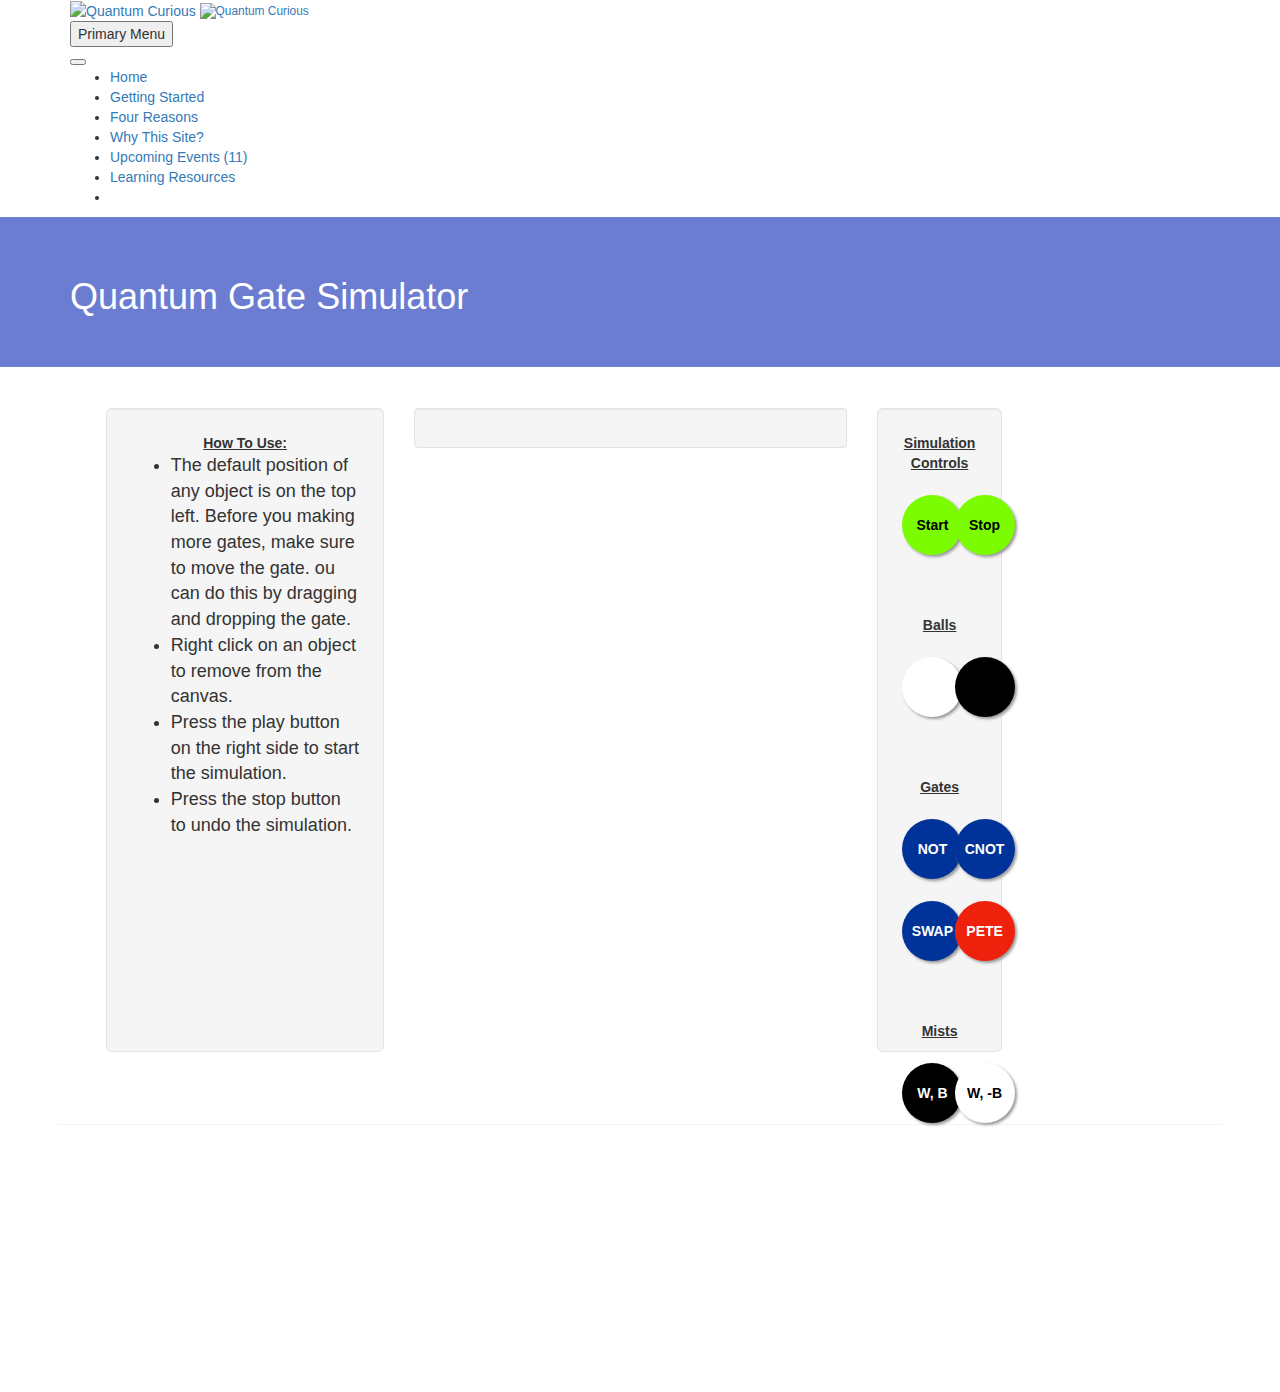
==== index.html @ 7f21dfa0 "Tweaked html and css" ====
<!DOCTYPE html>
<!--[if IE 7]>
<html class="ie ie7" lang="en-US" xmlns:og="http://ogp.me/ns#" xmlns:fb="http://ogp.me/ns/fb#">
<![endif]-->
<!--[if IE 8]>
<html class="ie ie8" lang="en-US" xmlns:og="http://ogp.me/ns#" xmlns:fb="http://ogp.me/ns/fb#">
<![endif]-->
<!--[if !(IE 7) | !(IE 8) ]><!-->
<html lang="en-US" xmlns:og="http://ogp.me/ns#" xmlns:fb="http://ogp.me/ns/fb#">
<!--<![endif]-->
<head>
    <meta charset="UTF-8">
    <meta name="viewport" content="width=device-width, initial-scale=1.0"/>
    <link rel="profile" href="http://gmpg.org/xfn/11">
    <link rel="pingback" href="https://quantumcurious.org/xmlrpc.php">
    <meta name='robots' content='index, follow, max-image-preview:large, max-snippet:-1, max-video-preview:-1'/>
    <!-- Optimized by SG Optimizer plugin version - 5.7.20 -->
    <!-- This site is optimized with the Yoast SEO plugin v16.0.2 - https://yoast.com/wordpress/plugins/seo/ -->
    <title>QBlocks: A Quantum Gate Simulator - Quantum Curious from Nathan Schor</title>
    <meta name="description" content="Quantum Curious is a collaboration site between Terrill Frantz and Nathan Schor, respectively a teacher and student of Quantum Computing."/>
    <link rel="canonical" href="https://quantumcurious.org/why-this-site/"/>
    <meta property="og:locale" content="en_US"/>
    <meta property="og:type" content="article"/>
    <meta property="og:title" content="Why This Site? - Quantum Curious from Nathan Schor"/>
    <meta property="og:description" content="Quantum Curious is a collaboration site between Terrill Frantz and Nathan Schor, respectively a teacher and student of Quantum Computing."/>
    <meta property="og:url" content="https://quantumcurious.org/why-this-site/"/>
    <meta property="og:site_name" content="Quantum Curious"/>
    <meta property="article:modified_time" content="2020-12-02T17:54:32+00:00"/>
    <meta name="twitter:card" content="summary_large_image"/>
    <meta name="twitter:label1" content="Est. reading time">
    <meta name="twitter:data1" content="1 minute">
    <script type="application/ld+json" class="yoast-schema-graph">{"@context":"https://schema.org","@graph":[{"@type":"Organization","@id":"https://quantumcurious.org/#organization","name":"Quantum Curious","url":"https://quantumcurious.org/","sameAs":[],"logo":{"@type":"ImageObject","@id":"https://quantumcurious.org/#logo","inLanguage":"en-US","url":"https://quantumcurious.org/wp-content/uploads/2020/07/lgo-r.png","width":900,"height":240,"caption":"Quantum Curious"},"image":{"@id":"https://quantumcurious.org/#logo"}},{"@type":"WebSite","@id":"https://quantumcurious.org/#website","url":"https://quantumcurious.org/","name":"Quantum Curious","description":"For Curious Minds","publisher":{"@id":"https://quantumcurious.org/#organization"},"potentialAction":[{"@type":"SearchAction","target":"https://quantumcurious.org/?s={search_term_string}","query-input":"required name=search_term_string"}],"inLanguage":"en-US"},{"@type":"WebPage","@id":"https://quantumcurious.org/why-this-site/#webpage","url":"https://quantumcurious.org/why-this-site/","name":"Why This Site? - Quantum Curious from Nathan Schor","isPartOf":{"@id":"https://quantumcurious.org/#website"},"datePublished":"2020-08-13T15:12:31+00:00","dateModified":"2020-12-02T17:54:32+00:00","description":"Quantum Curious is a collaboration site between Terrill Frantz and Nathan Schor, respectively a teacher and student of Quantum Computing.","breadcrumb":{"@id":"https://quantumcurious.org/why-this-site/#breadcrumb"},"inLanguage":"en-US","potentialAction":[{"@type":"ReadAction","target":["https://quantumcurious.org/why-this-site/"]}]},{"@type":"BreadcrumbList","@id":"https://quantumcurious.org/why-this-site/#breadcrumb","itemListElement":[{"@type":"ListItem","position":1,"item":{"@type":"WebPage","@id":"https://quantumcurious.org/","url":"https://quantumcurious.org/","name":"Home"}},{"@type":"ListItem","position":2,"item":{"@type":"WebPage","@id":"https://quantumcurious.org/why-this-site/","url":"https://quantumcurious.org/why-this-site/","name":"Why This Site?"}}]}]}</script>
    <!-- / Yoast SEO plugin. -->

    <link rel='dns-prefetch' href='//fonts.googleapis.com'/>
    <link rel='dns-prefetch' href='//s.w.org'/>
    <link rel="alternate" type="application/rss+xml" title="Quantum Curious &raquo; Feed" href="https://quantumcurious.org/feed/"/>
    <link rel="alternate" type="application/rss+xml" title="Quantum Curious &raquo; Comments Feed" href="https://quantumcurious.org/comments/feed/"/>
    <!-- This site uses the Google Analytics by MonsterInsights plugin v7.17.0 - Using Analytics tracking - https://www.monsterinsights.com/ -->
    <script src="//www.googletagmanager.com/gtag/js?id=UA-177271239-1" type="text/javascript" data-cfasync="false"></script>
    <script type="text/javascript" data-cfasync="false">
    var mi_version = '7.17.0';
    var mi_track_user = true;
    var mi_no_track_reason = '';

    var disableStr = 'ga-disable-UA-177271239-1';

    /* Function to detect opted out users */
    function __gtagTrackerIsOptedOut() {
        return document.cookie.indexOf(disableStr + '=true') > -1;
    }

    /* Disable tracking if the opt-out cookie exists. */
    if (__gtagTrackerIsOptedOut()) {
        window[disableStr] = true;
    }

    /* Opt-out function */
    function __gtagTrackerOptout() {
        document.cookie = disableStr + '=true; expires=Thu, 31 Dec 2099 23:59:59 UTC; path=/';
        window[disableStr] = true;
    }

    if ('undefined' === typeof gaOptout) {
        function gaOptout() {
            __gtagTrackerOptout();
        }
    }
    window.dataLayer = window.dataLayer || [];
    if (mi_track_user) {
        function __gtagTracker() {
            dataLayer.push(arguments);
        }
        __gtagTracker('js', new Date());
        __gtagTracker('set', {
            'developer_id.dZGIzZG': true,
        });
        __gtagTracker('config', 'UA-177271239-1', {
            forceSSL: true,
            link_attribution: true,
        });
        window.gtag = __gtagTracker;
        (
        function() {
            /* https://developers.google.com/analytics/devguides/collection/analyticsjs/ */
            /* ga and __gaTracker compatibility shim. */
            var noopfn = function() {
                return null;
            };
            var newtracker = function() {
                return new Tracker();
            };
            var Tracker = function() {
                return null;
            };
            var p = Tracker.prototype;
            p.get = noopfn;
            p.set = noopfn;
            p.send = function() {
                var args = Array.prototype.slice.call(arguments);
                args.unshift('send');
                __gaTracker.apply(null, args);
            };
            var __gaTracker = function() {
                var len = arguments.length;
                if (len === 0) {
                    return;
                }
                var f = arguments[len - 1];
                if (typeof f !== 'object' || f === null || typeof f.hitCallback !== 'function') {
                    if ('send' === arguments[0]) {
                        var hitConverted,
                            hitObject = false,
                            action;
                        if ('event' === arguments[1]) {
                            if ('undefined' !== typeof arguments[3]) {
                                hitObject = {
                                    'eventAction': arguments[3],
                                    'eventCategory': arguments[2],
                                    'eventLabel': arguments[4],
                                    'value': arguments[5] ? arguments[5] : 1,
                                }
                            }
                        }
                        if (typeof arguments[2] === 'object') {
                            hitObject = arguments[2];
                        }
                        if (typeof arguments[5] === 'object') {
                            Object.assign(hitObject, arguments[5]);
                        }
                        if ('undefined' !== typeof (
                        arguments[1].hitType
                        )) {
                            hitObject = arguments[1];
                        }
                        if (hitObject) {
                            action = 'timing' === arguments[1].hitType ? 'timing_complete' : hitObject.eventAction;
                            hitConverted = mapArgs(hitObject);
                            __gtagTracker('event', action, hitConverted);
                        }
                    }
                    return;
                }

                function mapArgs(args) {
                    var gaKey,
                        hit = {};
                    var gaMap = {
                        'eventCategory': 'event_category',
                        'eventAction': 'event_action',
                        'eventLabel': 'event_label',
                        'eventValue': 'event_value',
                        'nonInteraction': 'non_interaction',
                        'timingCategory': 'event_category',
                        'timingVar': 'name',
                        'timingValue': 'value',
                        'timingLabel': 'event_label',
                    };
                    for (gaKey in gaMap) {
                        if ('undefined' !== typeof args[gaKey]) {
                            hit[gaMap[gaKey]] = args[gaKey];
                        }
                    }
                    return hit;
                }

                try {
                    f.hitCallback();
                } catch (ex) {
                }
            };
            __gaTracker.create = newtracker;
            __gaTracker.getByName = newtracker;
            __gaTracker.getAll = function() {
                return [];
            };
            __gaTracker.remove = noopfn;
            __gaTracker.loaded = true;
            window['__gaTracker'] = __gaTracker;
        }
        )();
    } else {
        console.log("");
        (function() {
            function __gtagTracker() {
                return null;
            }
            window['__gtagTracker'] = __gtagTracker;
            window['gtag'] = __gtagTracker;
        })();
    }
    </script>
    <!-- / Google Analytics by MonsterInsights -->
    <script type="text/javascript">
    window._wpemojiSettings = {
        "baseUrl": "https:\/\/s.w.org\/images\/core\/emoji\/13.0.1\/72x72\/",
        "ext": ".png",
        "svgUrl": "https:\/\/s.w.org\/images\/core\/emoji\/13.0.1\/svg\/",
        "svgExt": ".svg",
        "source": {
            "concatemoji": "https:\/\/quantumcurious.org\/wp-includes\/js\/wp-emoji-release.min.js?ver=5.7"
        }
    };
    !function(e, a, t) {
        var n,
            r,
            o,
            i = a.createElement("canvas"),
            p = i.getContext && i.getContext("2d");
        function s(e, t) {
            var a = String.fromCharCode;
            p.clearRect(0, 0, i.width, i.height),
            p.fillText(a.apply(this, e), 0, 0);
            e = i.toDataURL();
            return p.clearRect(0, 0, i.width, i.height), p.fillText(a.apply(this, t), 0, 0), e === i.toDataURL()
        }
        function c(e) {
            var t = a.createElement("script");
            t.src = e,
            t.defer = t.type = "text/javascript",
            a.getElementsByTagName("head")[0].appendChild(t)
        }
        for (o = Array("flag", "emoji"), t.supports = {
            everything: !0,
            everythingExceptFlag: !0
        }, r = 0; r < o.length; r++)
            t.supports[o[r]] = function(e) {
                if (!p || !p.fillText)
                    return !1;
                switch (p.textBaseline = "top", p.font = "600 32px Arial", e) {
                case "flag":
                    return s([127987, 65039, 8205, 9895, 65039], [127987, 65039, 8203, 9895, 65039]) ? !1 : !s([55356, 56826, 55356, 56819], [55356, 56826, 8203, 55356, 56819]) && !s([55356, 57332, 56128, 56423, 56128, 56418, 56128, 56421, 56128, 56430, 56128, 56423, 56128, 56447], [55356, 57332, 8203, 56128, 56423, 8203, 56128, 56418, 8203, 56128, 56421, 8203, 56128, 56430, 8203, 56128, 56423, 8203, 56128, 56447]);
                case "emoji":
                    return !s([55357, 56424, 8205, 55356, 57212], [55357, 56424, 8203, 55356, 57212])
                }
                return !1
            }(o[r]),
            t.supports.everything = t.supports.everything && t.supports[o[r]],
            "flag" !== o[r] && (t.supports.everythingExceptFlag = t.supports.everythingExceptFlag && t.supports[o[r]]);
        t.supports.everythingExceptFlag = t.supports.everythingExceptFlag && !t.supports.flag,
        t.DOMReady = !1,
        t.readyCallback = function() {
            t.DOMReady = !0
        },
        t.supports.everything || (n = function() {
            t.readyCallback()
        }, a.addEventListener ? (a.addEventListener("DOMContentLoaded", n, !1), e.addEventListener("load", n, !1)) : (e.attachEvent("onload", n), a.attachEvent("onreadystatechange", function() {
            "complete" === a.readyState && t.readyCallback()
        })), (n = t.source || {}).concatemoji ? c(n.concatemoji) : n.wpemoji && n.twemoji && (c(n.twemoji), c(n.wpemoji)))
    }(window, document, window._wpemojiSettings);
    </script>
    <style type="text/css">
    img.wp-smiley, img.emoji {
        display: inline !important;
        border: none !important;
        box-shadow: none !important;
        height: 1em !important;
        width: 1em !important;
        margin: 0 .07em !important;
        vertical-align: -0.1em !important;
        background: none !important;
        padding: 0 !important;
    }
    </style>
    <link rel='stylesheet' id='layerslider-css' href='https://quantumcurious.org/wp-content/plugins/LayerSlider/assets/static/layerslider/css/layerslider.css?ver=6.11.6' type='text/css' media='all'/>
    <link rel='stylesheet' id='ls-google-fonts-css' href='https://fonts.googleapis.com/css?family=Muli:200,300,regular,600,700,800,900,500&#038;subset=latin%2Clatin-ext' type='text/css' media='all'/>
    <link rel='stylesheet' id='thegem-preloader-css' href='https://quantumcurious.org/wp-content/themes/thegem/css/thegem-preloader.css?ver=5.7' type='text/css' media='all'/>
    <style id='thegem-preloader-inline-css' type='text/css'>
    body:not(.compose-mode) .gem-icon-style-gradient span, body:not(.compose-mode) .gem-icon .gem-icon-half-1, body:not(.compose-mode) .gem-icon .gem-icon-half-2 {
        opacity: 0 !important;
    }
    </style>
    <link rel='stylesheet' id='thegem-reset-css' href='https://quantumcurious.org/wp-content/themes/thegem/css/thegem-reset.css?ver=5.7' type='text/css' media='all'/>
    <link rel='stylesheet' id='thegem-grid-css' href='https://quantumcurious.org/wp-content/themes/thegem/css/thegem-grid.css?ver=5.7' type='text/css' media='all'/>
    <link rel='stylesheet' id='thegem-style-css' href='https://quantumcurious.org/wp-content/themes/thegem/style.css?ver=5.7' type='text/css' media='all'/>
    <link rel='stylesheet' id='thegem-child-style-css' href='https://quantumcurious.org/wp-content/themes/thegem-child/style.css?ver=5.7' type='text/css' media='all'/>
    <link rel='stylesheet' id='thegem-header-css' href='https://quantumcurious.org/wp-content/themes/thegem/css/thegem-header.css?ver=5.7' type='text/css' media='all'/>
    <link rel='stylesheet' id='thegem-widgets-css' href='https://quantumcurious.org/wp-content/themes/thegem/css/thegem-widgets.css?ver=5.7' type='text/css' media='all'/>
    <link rel='stylesheet' id='thegem-new-css-css' href='https://quantumcurious.org/wp-content/themes/thegem/css/thegem-new-css.css?ver=5.7' type='text/css' media='all'/>
    <link rel='stylesheet' id='perevazka-css-css-css' href='https://quantumcurious.org/wp-content/themes/thegem/css/thegem-perevazka-css.css?ver=5.7' type='text/css' media='all'/>
    <link rel='stylesheet' id='thegem-google-fonts-css' href='//fonts.googleapis.com/css?family=Source+Sans+Pro%3A200%2C200italic%2C300%2C300italic%2C400%2C400italic%2C600%2C600italic%2C700%2C700italic%2C900%2C900italic%7CMontserrat%3A100%2C100italic%2C200%2C200italic%2C300%2C300italic%2C400%2C400italic%2C500%2C500italic%2C600%2C600italic%2C700%2C700italic%2C800%2C800italic%2C900%2C900italic&#038;subset=cyrillic%2Ccyrillic-ext%2Cgreek%2Cgreek-ext%2Clatin%2Clatin-ext%2Cvietnamese&#038;ver=5.7' type='text/css' media='all'/>
    <link rel='stylesheet' id='thegem-custom-css' href='https://quantumcurious.org/wp-content/themes/thegem-child/css/custom-IEZ2UXRU.css?ver=5.7' type='text/css' media='all'/>
    <style id='thegem-custom-inline-css' type='text/css'>
    #page-title {
        background-color: #6c7cd0;
        padding-top: 40px;
        padding-bottom: 40px;
    }

    #page-title h1, #page-title .title-rich-content {
        color: #ffffff;
    }

    .page-title-excerpt {
        color: #ffffff;
        margin-top: 18px;
    }

    #page-title .page-title-title {
    }

    .page-title-inner, body .breadcrumbs {
        padding-left: 0px;
        padding-right: 0px;
    }

    body .page-title-block .breadcrumbs-container {
        text-align: center;
    }

    .block-content {
        padding-top: 60px;
    }

    .block-content:last-of-type {
        padding-bottom: 110px;
    }

    #top-area {
        display: block;
    }

    @media (max-width: 991px) {
        #page-title {
            padding-top: 40px;
            padding-bottom: 40px;
        }

        .page-title-inner, body .breadcrumbs {
            padding-left: 0px;
            padding-right: 0px;
        }

        .page-title-excerpt {
            margin-top: 18px;
        }

        #page-title .page-title-title {
            margin-top: 0px;
        }

        .block-content {
        }

        .block-content:last-of-type {
        }

        #top-area {
            display: block;
        }
    }

    @media (max-width: 767px) {
        #page-title {
            padding-top: 40px;
            padding-bottom: 40px;
        }

        .page-title-inner, body .breadcrumbs {
            padding-left: 0px;
            padding-right: 0px;
        }

        .page-title-excerpt {
            margin-top: 18px;
        }

        #page-title .page-title-title {
            margin-top: 0px;
        }

        .block-content {
        }

        .block-content:last-of-type {
        }

        #top-area {
            display: block;
        }
    }
    </style>
    <link rel='stylesheet' id='js_composer_front-css' href='https://quantumcurious.org/wp-content/plugins/js_composer/assets/css/js_composer.min.css?ver=6.6.0' type='text/css' media='all'/>
    <link rel='stylesheet' id='thegem-additional-blog-1-css' href='https://quantumcurious.org/wp-content/themes/thegem/css/thegem-additional-blog-1.css?ver=5.7' type='text/css' media='all'/>
    <link rel='stylesheet' id='jquery-fancybox-css' href='https://quantumcurious.org/wp-content/themes/thegem/js/fancyBox/jquery.fancybox.min.css?ver=5.7' type='text/css' media='all'/>
    <link rel='stylesheet' id='thegem-vc_elements-css' href='https://quantumcurious.org/wp-content/themes/thegem/css/thegem-vc_elements.css?ver=5.7' type='text/css' media='all'/>
    <link rel='stylesheet' id='wp-block-library-css' href='https://quantumcurious.org/wp-includes/css/dist/block-library/style.min.css?ver=5.7' type='text/css' media='all'/>
    <link rel='stylesheet' id='contact-form-7-css' href='https://quantumcurious.org/wp-content/plugins/contact-form-7/includes/css/styles.css?ver=5.4' type='text/css' media='all'/>
    <link rel='stylesheet' id='rs-plugin-settings-css' href='https://quantumcurious.org/wp-content/plugins/revslider/public/assets/css/rs6.css?ver=6.4.6' type='text/css' media='all'/>
    <style id='rs-plugin-settings-inline-css' type='text/css'>
    #rs-demo-id {
    }
    </style>
    <link rel='stylesheet' id='thegem_js_composer_front-css' href='https://quantumcurious.org/wp-content/themes/thegem/css/thegem-js_composer_columns.css?ver=5.7' type='text/css' media='all'/>
    <script type='text/javascript' id='thegem-settings-init-js-extra'>
    /* <![CDATA[ */
    var gemSettings = {
        "isTouch": "",
        "forcedLasyDisabled": "",
        "tabletPortrait": "",
        "tabletLandscape": "",
        "topAreaMobileDisable": "",
        "parallaxDisabled": "",
        "fillTopArea": "",
        "themePath": "https:\/\/quantumcurious.org\/wp-content\/themes\/thegem",
        "rootUrl": "https:\/\/quantumcurious.org",
        "mobileEffectsEnabled": "",
        "isRTL": ""
    };
    /* ]]> */
    </script>
    <script type='text/javascript' src='https://quantumcurious.org/wp-content/themes/thegem/js/thegem-settings-init.js?ver=5.7' id='thegem-settings-init-js'></script>
    <script type='text/javascript' src='https://quantumcurious.org/wp-includes/js/jquery/jquery.min.js?ver=3.5.1' id='jquery-core-js'></script>
    <script type='text/javascript' src='https://quantumcurious.org/wp-includes/js/jquery/jquery-migrate.min.js?ver=3.3.2' id='jquery-migrate-js'></script>
    <script type='text/javascript' id='layerslider-utils-js-extra'>
    /* <![CDATA[ */
    var LS_Meta = {
        "v": "6.11.6",
        "fixGSAP": "1"
    };
    /* ]]> */
    </script>
    <script type='text/javascript' src='https://quantumcurious.org/wp-content/plugins/LayerSlider/assets/static/layerslider/js/layerslider.utils.js?ver=6.11.6' id='layerslider-utils-js'></script>
    <script type='text/javascript' src='https://quantumcurious.org/wp-content/plugins/LayerSlider/assets/static/layerslider/js/layerslider.kreaturamedia.jquery.js?ver=6.11.6' id='layerslider-js'></script>
    <script type='text/javascript' src='https://quantumcurious.org/wp-content/plugins/LayerSlider/assets/static/layerslider/js/layerslider.transitions.js?ver=6.11.6' id='layerslider-transitions-js'></script>
    <script type='text/javascript' src='https://quantumcurious.org/wp-content/themes/thegem/js/thegem-fullwidth-loader.js?ver=5.7' id='thegem-fullwidth-optimizer-js'></script>
    <!--[if lt IE 9]>
    <script type='text/javascript' src='https://quantumcurious.org/wp-content/themes/thegem/js/html5.js?ver=3.7.3' id='html5-js'></script>
    <![endif]-->
    <script type='text/javascript' id='monsterinsights-frontend-script-js-extra'>
    /* <![CDATA[ */
    var monsterinsights_frontend = {
        "js_events_tracking": "true",
        "download_extensions": "doc,pdf,ppt,zip,xls,docx,pptx,xlsx",
        "inbound_paths": "[{\"path\":\"\\\/go\\\/\",\"label\":\"affiliate\"},{\"path\":\"\\\/recommend\\\/\",\"label\":\"affiliate\"}]",
        "home_url": "https:\/\/quantumcurious.org",
        "hash_tracking": "false",
        "ua": "UA-177271239-1"
    };
    /* ]]> */
    </script>
    <script type='text/javascript' src='https://quantumcurious.org/wp-content/plugins/google-analytics-for-wordpress/assets/js/frontend-gtag.min.js?ver=7.17.0' id='monsterinsights-frontend-script-js'></script>
    <script type='text/javascript' src='https://quantumcurious.org/wp-content/plugins/revslider/public/assets/js/rbtools.min.js?ver=6.4.4' id='tp-tools-js'></script>
    <script type='text/javascript' src='https://quantumcurious.org/wp-content/plugins/revslider/public/assets/js/rs6.min.js?ver=6.4.6' id='revmin-js'></script>
    <meta name="generator" content="Powered by LayerSlider 6.11.6 - Multi-Purpose, Responsive, Parallax, Mobile-Friendly Slider Plugin for WordPress."/>
    <!-- LayerSlider updates and docs at: https://layerslider.kreaturamedia.com -->
    <link rel="https://api.w.org/" href="https://quantumcurious.org/wp-json/"/>
    <link rel="alternate" type="application/json" href="https://quantumcurious.org/wp-json/wp/v2/pages/997"/>
    <link rel="EditURI" type="application/rsd+xml" title="RSD" href="https://quantumcurious.org/xmlrpc.php?rsd"/>
    <link rel="wlwmanifest" type="application/wlwmanifest+xml" href="https://quantumcurious.org/wp-includes/wlwmanifest.xml"/>
    <meta name="generator" content="WordPress 5.7"/>
    <link rel='shortlink' href='https://quantumcurious.org/?p=997'/>
    <link rel="alternate" type="application/json+oembed" href="https://quantumcurious.org/wp-json/oembed/1.0/embed?url=https%3A%2F%2Fquantumcurious.org%2Fwhy-this-site%2F"/>
    <link rel="alternate" type="text/xml+oembed" href="https://quantumcurious.org/wp-json/oembed/1.0/embed?url=https%3A%2F%2Fquantumcurious.org%2Fwhy-this-site%2F&#038;format=xml"/>
    <meta name="generator" content="Powered by WPBakery Page Builder - drag and drop page builder for WordPress."/>
    <meta name="generator" content="Powered by Slider Revolution 6.4.6 - responsive, Mobile-Friendly Slider Plugin for WordPress with comfortable drag and drop interface."/>
    <link rel="icon" href="https://quantumcurious.org/wp-content/uploads/2020/10/Favicon.png" sizes="32x32"/>
    <link rel="icon" href="https://quantumcurious.org/wp-content/uploads/2020/10/Favicon.png" sizes="192x192"/>
    <link rel="apple-touch-icon" href="https://quantumcurious.org/wp-content/uploads/2020/10/Favicon.png"/>
    <meta name="msapplication-TileImage" content="https://quantumcurious.org/wp-content/uploads/2020/10/Favicon.png"/>
    <script>
    if (document.querySelector('[data-type="vc_custom-css"]')) {
        document.head.appendChild(document.querySelector('[data-type="vc_custom-css"]'));
    }
    </script>
    <script type="text/javascript">
    function setREVStartSize(e) {
        //window.requestAnimationFrame(function() {
        window.RSIW = window.RSIW === undefined ? window.innerWidth : window.RSIW;
        window.RSIH = window.RSIH === undefined ? window.innerHeight : window.RSIH;
        try {
            var pw = document.getElementById(e.c).parentNode.offsetWidth,
                newh;
            pw = pw === 0 || isNaN(pw) ? window.RSIW : pw;
            e.tabw = e.tabw === undefined ? 0 : parseInt(e.tabw);
            e.thumbw = e.thumbw === undefined ? 0 : parseInt(e.thumbw);
            e.tabh = e.tabh === undefined ? 0 : parseInt(e.tabh);
            e.thumbh = e.thumbh === undefined ? 0 : parseInt(e.thumbh);
            e.tabhide = e.tabhide === undefined ? 0 : parseInt(e.tabhide);
            e.thumbhide = e.thumbhide === undefined ? 0 : parseInt(e.thumbhide);
            e.mh = e.mh === undefined || e.mh == "" || e.mh === "auto" ? 0 : parseInt(e.mh, 0);
            if (e.layout === "fullscreen" || e.l === "fullscreen")
                newh = Math.max(e.mh, window.RSIH);
            else {
                e.gw = Array.isArray(e.gw) ? e.gw : [e.gw];
                for (var i in e.rl)
                    if (e.gw[i] === undefined || e.gw[i] === 0)
                        e.gw[i] = e.gw[i - 1];
                e.gh = e.el === undefined || e.el === "" || (Array.isArray(e.el) && e.el.length == 0) ? e.gh : e.el;
                e.gh = Array.isArray(e.gh) ? e.gh : [e.gh];
                for (var i in e.rl)
                    if (e.gh[i] === undefined || e.gh[i] === 0)
                        e.gh[i] = e.gh[i - 1];

                var nl = new Array(e.rl.length),
                    ix = 0,
                    sl;
                e.tabw = e.tabhide >= pw ? 0 : e.tabw;
                e.thumbw = e.thumbhide >= pw ? 0 : e.thumbw;
                e.tabh = e.tabhide >= pw ? 0 : e.tabh;
                e.thumbh = e.thumbhide >= pw ? 0 : e.thumbh;
                for (var i in e.rl)
                    nl[i] = e.rl[i] < window.RSIW ? 0 : e.rl[i];
                sl = nl[0];
                for (var i in nl)
                    if (sl > nl[i] && nl[i] > 0) {
                        sl = nl[i];
                        ix = i;
                    }
                var m = pw > (e.gw[ix] + e.tabw + e.thumbw) ? 1 : (pw - (e.tabw + e.thumbw)) / (e.gw[ix]);
                newh = (e.gh[ix] * m) + (e.tabh + e.thumbh);
            }
            if (window.rs_init_css === undefined)
                window.rs_init_css = document.head.appendChild(document.createElement("style"));
            document.getElementById(e.c).height = newh + "px";
            window.rs_init_css.innerHTML += "#" + e.c + "_wrapper { height: " + newh + "px }";
        } catch (e) {
            console.log("Failure at Presize of Slider:" + e)
        }

    }
    //});
    ;
    </script>
    <style type="text/css" data-type="vc_custom-css">
    .entry-content.post-content > .wpb_row:last-child, .gem-textbox-content > .wpb_row:last-child {
        margin-bottom: 0;
        font-size: 22px;
        line-height: 1.5;
        color: rgb(45, 41, 41);
    }
    </style>
    <style type="text/css" data-type="vc_shortcodes-custom-css">
    .vc_custom_1598445692319 {
        margin-top: -20px !important;
        padding-right: 6% !important;
        padding-left: 6% !important;
    }
    </style>
    <noscript>
        <style>
        .wpb_animate_when_almost_visible {
            opacity: 1;
        }
        </style>
    </noscript>



    <meta charset="utf-8">
    <link rel="stylesheet" type="text/css" href="css/style.css">
    <link rel="stylesheet" type="text/css" href="css/button.css">
    <meta name="viewport" content="width=device-width, initial-scale=1">
    <link rel="stylesheet" href="https://maxcdn.bootstrapcdn.com/bootstrap/3.4.1/css/bootstrap.min.css">
    <script src="https://ajax.googleapis.com/ajax/libs/jquery/3.5.1/jquery.min.js"></script>
    <script src="https://maxcdn.bootstrapcdn.com/bootstrap/3.4.1/js/bootstrap.min.js"></script>



    <script src="https://unpkg.com/konva@7.2.5/konva.min.js"></script>


    <link href='https://fonts.googleapis.com/css?family=Roboto:400,700&subset=latin,latin-ext' rel='stylesheet' type='text/css'>
    <link href='https://fonts.googleapis.com/css?family=Roboto+Condensed:400,700&subset=latin,latin-ext' rel='stylesheet' type='text/css'>

</head>

<body class="page-template-default page page-id-997 wpb-js-composer js-comp-ver-6.6.0 vc_responsive">

    <div id="page" class="layout-fullwidth header-style-4">

        <a href="#page" class="scroll-top-button"></a>

        <div class="top-area-background top-area-scroll-hide">
            <div id="top-area" class="top-area top-area-style-default top-area-alignment-right">
                <div class="container">
                    <div class="top-area-items inline-inside"></div>
                </div>
            </div>
        </div>

        <div id="site-header-wrapper" class=" ">

            <header id="site-header" class="site-header mobile-menu-layout-slide-vertical" role="banner">

                <div class="header-background">
                    <div class="container container-fullwidth">
                        <div class="header-main logo-position-left header-layout-default header-layout-fullwidth header-style-4">
                            <div class="site-title">
                                <div class="site-logo" style="width:300px;">
                                    <a href="https://quantumcurious.org/" rel="home">
                                        <span class="logo">
                                            <img src="https://quantumcurious.org/wp-content/uploads/thegem-logos/logo_d945d790066a28d1bc6f54f03937d908_1x.png" srcset="https://quantumcurious.org/wp-content/uploads/thegem-logos/logo_d945d790066a28d1bc6f54f03937d908_1x.png 1x,https://quantumcurious.org/wp-content/uploads/thegem-logos/logo_d945d790066a28d1bc6f54f03937d908_2x.png 2x,https://quantumcurious.org/wp-content/uploads/thegem-logos/logo_d945d790066a28d1bc6f54f03937d908_3x.png 3x" alt="Quantum Curious" style="width:300px;" class="default"/>
                                            <img src="https://quantumcurious.org/wp-content/uploads/thegem-logos/logo_cb8f251991f3f8f35e338d7b63b4680c_1x.png" srcset="https://quantumcurious.org/wp-content/uploads/thegem-logos/logo_cb8f251991f3f8f35e338d7b63b4680c_1x.png 1x,https://quantumcurious.org/wp-content/uploads/thegem-logos/logo_cb8f251991f3f8f35e338d7b63b4680c_2x.png 2x,https://quantumcurious.org/wp-content/uploads/thegem-logos/logo_cb8f251991f3f8f35e338d7b63b4680c_3x.png 3x" alt="Quantum Curious" style="width:132px;" class="small"/>
                                        </span>
                                    </a>
                                </div>
                            </div>
                            <nav id="primary-navigation" class="site-navigation primary-navigation" role="navigation">
                                <button class="menu-toggle dl-trigger">
                                    Primary Menu
                                    <span class="menu-line-1"></span>
                                    <span class="menu-line-2"></span>
                                    <span class="menu-line-3"></span>
                                </button>
                                <div class="mobile-menu-slide-wrapper top">
                                    <button class="mobile-menu-slide-close"></button>
                                    <ul id="primary-menu" class="nav-menu styled no-responsive">
                                        <li id="menu-item-1108" class="menu-item menu-item-type-post_type menu-item-object-page menu-item-home menu-item-1108 megamenu-first-element">
                                            <a href="https://quantumcurious.org/">Home</a>
                                        </li>
                                        <li id="menu-item-1107" class="menu-item menu-item-type-custom menu-item-object-custom menu-item-home menu-item-1107 megamenu-first-element">
                                            <a href="https://quantumcurious.org/#start">Getting Started</a>
                                        </li>
                                        <li id="menu-item-1051" class="menu-item menu-item-type-custom menu-item-object-custom menu-item-home menu-item-1051 megamenu-first-element">
                                            <a title="FOUR REASONS WHY QUANTUM CURIOSITY MAKES SENSE" href="https://quantumcurious.org/#four">Four Reasons</a>
                                        </li>
                                        <li id="menu-item-1053" class="menu-item menu-item-type-post_type menu-item-object-page current-menu-item page_item page-item-997 current_page_item menu-item-1053 megamenu-first-element menu-item-active">
                                            <a href="https://quantumcurious.org/why-this-site/">Why This Site?</a>
                                        </li>
                                        <li id="menu-item-1052" class="menu-item menu-item-type-custom menu-item-object-custom menu-item-home menu-item-1052 megamenu-first-element">
                                            <a href="https://quantumcurious.org/#upcoming">Upcoming Events (11)</a>
                                        </li>
                                        <li id="menu-item-1145" class="menu-item menu-item-type-custom menu-item-object-custom menu-item-home menu-item-1145 megamenu-first-element">
                                            <a href="https://quantumcurious.org/#resources">Learning Resources</a>
                                        </li>
                                        <li class="menu-item menu-item-widgets mobile-only">
                                            <div class="menu-item-socials"></div>
                                        </li>
                                    </ul>
                                </div>
                            </nav>
                        </div>
                    </div>
                </div>
            </header>
            <!-- #site-header -->
        </div>
        <!-- #site-header-wrapper -->

        <div id="main" class="site-main">

            <div id="main-content" class="main-content">

                <div id="page-title" class="page-title-block page-title-alignment-center page-title-style-1 ">

                    <div class="container">
                        <div class="page-title-inner">
                            <div class="page-title-title">
                                <h1>  Quantum Gate Simulator</h1>
                            </div>
                        </div>
                    </div>

                </div>
                <div class="block-content">
                    <div class="container">
                        <div class="panel row">

                            <div class="panel-center col-xs-12">
                                <article id="post-997" class="post-997 page type-page status-publish">

                                    <div class="entry-content post-content">

                                        <div id="vc_row-607a847f0a6dc" class="vc_row wpb_row vc_row-fluid vc_custom_1598445692319 thegem-custom-607a847f0a69c3842">
                                            <div class="wpb_column vc_column_container vc_col-sm-12 thegem-custom-607a847f0af527923">
                                                <div class="vc_column-inner ">
                                                    <div class="wpb_wrapper">

                                                        <div class="wpb_text_column wpb_content_element ">
                                                            <div class="wpb_wrapper">


<!-- ############################################################################################################ -->
<!-- ############################################################################################################ -->
<!-- ############################################################################################################ -->
<!-- ############################################################################################################ -->
<!-- ############################################################################################################ -->
<!-- ############################################################################################################ -->
<!-- ############################################################################################################ -->
<!-- ############################################################################################################ -->
<!-- ############################################################################################################ -->
<!-- ############################################################################################################ -->
<!-- ############################################################################################################ -->
<!-- ############################################################################################################ -->
<!-- ############################################################################################################ -->
<!-- ############################################################################################################ -->
<!-- ############################################################################################################ -->
<!-- ############################################################################################################ -->

                                                            <div class="expand-child-marginally-past-parent"><!-- To make child exceed parent, add  'expand-child-past-parent' to class-->
                                                              <div class="container-flex">
                                                                <div class="row">

                                                                  <div class="col-sm-4 col-md-4 col-lg-4">
                                                                    <div class="well well-lg">
                                                                      <div class="box">
                                                                        <div class="right-box">
                                                                          How To Use:
                                                                        </div>
                                                                        <div class="left-box">
                                                                          <ul>
                                                                            <li>The default position of any object is on the top left. Before you making more gates, make sure to move the gate. ou can do this by dragging and dropping the gate.</li>
                                                                            <li>Right click on an object to remove from the canvas.</li>
                                                                            <li>Press the play button on the right side to start the simulation.</li>
                                                                            <li>Press the stop button to undo the simulation.</li>
                                                                          </ul>
                                                                        </div>
                                                                      </div>
                                                                    </div>
                                                                  </div>

                                                                  <div class="canvas-width col-sm-6 col-md-6 col-lg-6">
                                                                    <div class=" well">
                                                                      <div class="" id="canvas-div" >
                                                                        <div id="canvas"></div>
                                                                      </div>
                                                                    </div>
                                                                  </div>

                                                                  <div class="col-sm-2 col-md-2 col-lg-2">
                                                                    <div class="well well-lg">
                                                                      <div class="box right-box">

                                                                        <div class="row row-bottom-margin">
                                                                          Simulation Controls
                                                                        </div>
                                                                        <div class="row">
                                                                          <div class="col-sm-6 col-md-6 col-lg-6">
                                                                            <a href="#" class="button start" onclick = "start()">
                                                                              <p class="fa fa-plus my-float">Start</p>
                                                                            </a>
                                                                          </div>
                                                                          <div class="col-sm-6 col-md-6 col-lg-6">
                                                                            <a href="#" class="button start" onclick = "start()">
                                                                              <p class="fa fa-plus my-float">Stop</p>
                                                                            </a>
                                                                          </div>
                                                                        </div>

                                                                        <div class="row row-bottom-margin row-top-margin">
                                                                          Balls
                                                                        </div>
                                                                        <div class="row">
                                                                          <div class="col-sm-6 col-md-6 col-lg-6">
                                                                            <a href="#" class="button white-ball" onclick = "createWHITE_BALL()">
                                                                              <p class="fa fa-plus my-float"></p>
                                                                            </a>
                                                                          </div>
                                                                          <div class="col-sm-6 col-md-6 col-lg-6">
                                                                            <a href="#" class="button black-ball" onclick = "createBLACK_BALL()">
                                                                              <p class="fa fa-plus my-float"></p>
                                                                            </a>
                                                                          </div>
                                                                        </div>

                                                                        <div class="row row-bottom-margin row-top-margin">
                                                                          Gates
                                                                        </div>
                                                                        <div class="row">
                                                                          <div class="col-sm-6 col-md-6 col-lg-6">
                                                                            <a href="#" class="button NOT non-quantum" onclick = "createNOT_Gate()">
                                                                              <p class="fa fa-plus my-float">NOT</p>
                                                                            </a>
                                                                            <a href="#" class="button SWAP non-quantum" onclick = "createSWAP_Gate()">
                                                                                <p class="fa fa-plus my-float">SWAP</p>
                                                                            </a>
                                                                          </div>
                                                                          <div class="col-sm-6 col-md-6 col-lg-6">
                                                                            <a href="#" class="button CNOT non-quantum" onclick = "createCNOT_Gate()">
                                                                              <p class="fa fa-plus my-float">CNOT</p>
                                                                            </a>
                                                                            <a href="#" class="button PETE quantum" onclick = "createPETE_Gate()">
                                                                              <p class="fa fa-plus my-float">PETE</p>
                                                                            </a>
                                                                          </div>
                                                                        </div>
                                                                        <div class="row row-bottom-margin row-top-margin">
                                                                          Mists
                                                                        </div>
                                                                        <div class="row">
                                                                          <div class="col-sm-6 col-md-6 col-lg-6">
                                                                            <a href="#" class="button black-ball" onclick = "createBLACK_BALL()">
                                                                              <p class="fa fa-plus my-float">W, B</p>
                                                                            </a>
                                                                          </div>
                                                                          <div class="col-sm-6 col-md-6 col-lg-6">
                                                                            <a href="#" class="button white-ball" onclick = "createWHITE_BALL()">
                                                                              <p class="fa fa-plus my-float">W, -B</p>
                                                                            </a>
                                                                          </div>
                                                                        </div>

                                                                      </div>


                                                                      </div>
                                                                    </div>
                                                                  </div>
                                                                </div>
                                                              </div>

</div>


                                                              <!-- Script Imports -->
                                                              <script src="js/GatesAndParticles/Ball.js"></script>
                                                              <script src="js/GatesAndParticles/Not.js"></script>
                                                              <script src="js/GatesAndParticles/CNot.js"></script>
                                                              <script src="js/GatesAndParticles/Swap.js"></script>


                                                              <script src="js/build.js"></script>
                                                              <script src="js/simulate.js"></script>
                                                              <script src="js/buttons.js"></script>




  <!-- ############################################################################################################ -->
  <!-- ############################################################################################################ -->
  <!-- ############################################################################################################ -->
  <!-- ############################################################################################################ -->
  <!-- ############################################################################################################ -->
  <!-- ############################################################################################################ -->
  <!-- ############################################################################################################ -->
  <!-- ############################################################################################################ -->
  <!-- ############################################################################################################ -->
  <!-- ############################################################################################################ -->
  <!-- ############################################################################################################ -->
  <!-- ############################################################################################################ -->
  <!-- ############################################################################################################ -->
  <!-- ############################################################################################################ -->
  <!-- ############################################################################################################ -->
  <!-- ############################################################################################################ -->
                                                            </div>
                                                        </div>




                                                        <div class="vc_btn3-container vc_btn3-center">
                                                            <a class="vc_general vc_btn3 vc_btn3-size-lg vc_btn3-shape-square vc_btn3-style-flat vc_btn3-color-danger" href="https://quantumcurious.org/questionnaire/" title="Help Us Help You By Providing This Useful Information">
                                                                <b>Questionnaire To Help Satiate Your Quantum Curiosity</b>
                                                            </a>
                                                        </div>
                                                    </div>
                                                </div>
                                            </div>
                                        </div>
                                    </div>
                                    <!-- .entry-content -->

                                </article>
                                <!-- #post-## -->

                            </div>

                        </div>

                    </div>
                </div>
                <!-- .block-content -->

            </div>
            <!-- #main-content -->

        </div>
        <!-- #main -->
        <div id="lazy-loading-point"></div>

        <footer id="footer-nav" class="site-footer">
            <div class="container">
                <div class="row">

                    <div class="col-md-3 col-md-push-9"></div>

                    <div class="col-md-6"></div>

                    <div class="col-md-3 col-md-pull-9">
                        <div class="footer-site-info">© Copyright 2021 - Quantum Curious | All Rights Reserved</div>
                    </div>

                </div>
            </div>
        </footer>
        <!-- #footer-nav -->

    </div>
    <!-- #page -->

    <script type="text/html" id="wpb-modifications"></script>
    <script type='text/javascript' id='thegem-menu-init-script-js-extra'>
    /* <![CDATA[ */
    var thegem_dlmenu_settings = {
        "backLabel": "Back",
        "showCurrentLabel": "Show this page"
    };
    /* ]]> */
    </script>
    <script type='text/javascript' src='https://quantumcurious.org/wp-content/themes/thegem/js/thegem-menu_init.js?ver=5.7' id='thegem-menu-init-script-js'></script>
    <script type='text/javascript' src='https://quantumcurious.org/wp-content/themes/thegem/js/svg4everybody.js?ver=5.7' id='svg4everybody-js'></script>
    <script type='text/javascript' src='https://quantumcurious.org/wp-content/themes/thegem/js/thegem-form-elements.js?ver=5.7' id='thegem-form-elements-js'></script>
    <script type='text/javascript' src='https://quantumcurious.org/wp-content/themes/thegem/js/jquery.easing.js?ver=5.7' id='jquery-easing-js'></script>
    <script type='text/javascript' src='https://quantumcurious.org/wp-content/themes/thegem/js/thegem-header.js?ver=5.7' id='thegem-header-js'></script>
    <script type='text/javascript' src='https://quantumcurious.org/wp-content/themes/thegem/js/functions.js?ver=5.7' id='thegem-scripts-js'></script>
    <script type='text/javascript' src='https://quantumcurious.org/wp-content/themes/thegem/js/fancyBox/jquery.mousewheel.pack.js?ver=5.7' id='jquery-mousewheel-js'></script>
    <script type='text/javascript' src='https://quantumcurious.org/wp-content/themes/thegem/js/fancyBox/jquery.fancybox.min.js?ver=5.7' id='jquery-fancybox-js'></script>
    <script type='text/javascript' src='https://quantumcurious.org/wp-content/themes/thegem/js/fancyBox/jquery.fancybox-init.js?ver=5.7' id='fancybox-init-script-js'></script>
    <script type='text/javascript' src='https://quantumcurious.org/wp-includes/js/dist/vendor/wp-polyfill.min.js?ver=7.4.4' id='wp-polyfill-js'></script>
    <script type='text/javascript' id='wp-polyfill-js-after'>
    ('fetch' in window) || document.write('<script src="https://quantumcurious.org/wp-includes/js/dist/vendor/wp-polyfill-fetch.min.js?ver=3.0.0"></scr' + 'ipt>');
    (document.contains) || document.write('<script src="https://quantumcurious.org/wp-includes/js/dist/vendor/wp-polyfill-node-contains.min.js?ver=3.42.0"></scr' + 'ipt>');
    (window.DOMRect) || document.write('<script src="https://quantumcurious.org/wp-includes/js/dist/vendor/wp-polyfill-dom-rect.min.js?ver=3.42.0"></scr' + 'ipt>');
    (window.URL && window.URL.prototype && window.URLSearchParams) || document.write('<script src="https://quantumcurious.org/wp-includes/js/dist/vendor/wp-polyfill-url.min.js?ver=3.6.4"></scr' + 'ipt>');
    (window.FormData && window.FormData.prototype.keys) || document.write('<script src="https://quantumcurious.org/wp-includes/js/dist/vendor/wp-polyfill-formdata.min.js?ver=3.0.12"></scr' + 'ipt>');
    (Element.prototype.matches && Element.prototype.closest) || document.write('<script src="https://quantumcurious.org/wp-includes/js/dist/vendor/wp-polyfill-element-closest.min.js?ver=2.0.2"></scr' + 'ipt>');
    ('objectFit' in document.documentElement.style) || document.write('<script src="https://quantumcurious.org/wp-includes/js/dist/vendor/wp-polyfill-object-fit.min.js?ver=2.3.4"></scr' + 'ipt>');
    </script>
    <script type='text/javascript' src='https://quantumcurious.org/wp-includes/js/dist/hooks.min.js?ver=50e23bed88bcb9e6e14023e9961698c1' id='wp-hooks-js'></script>
    <script type='text/javascript' src='https://quantumcurious.org/wp-includes/js/dist/i18n.min.js?ver=db9a9a37da262883343e941c3731bc67' id='wp-i18n-js'></script>
    <script type='text/javascript' id='wp-i18n-js-after'>
    wp.i18n.setLocaleData({
        'text direction\u0004ltr': ['ltr']
    });
    </script>
    <script type='text/javascript' src='https://quantumcurious.org/wp-includes/js/dist/vendor/lodash.min.js?ver=4.17.19' id='lodash-js'></script>
    <script type='text/javascript' id='lodash-js-after'>
    window.lodash = _.noConflict();
    </script>
    <script type='text/javascript' src='https://quantumcurious.org/wp-includes/js/dist/url.min.js?ver=0ac7e0472c46121366e7ce07244be1ac' id='wp-url-js'></script>
    <script type='text/javascript' id='wp-api-fetch-js-translations'>
    (function(domain, translations) {
        var localeData = translations.locale_data[domain] || translations.locale_data.messages;
        localeData[""].domain = domain;
        wp.i18n.setLocaleData(localeData, domain);
    })("default", {
        "locale_data": {
            "messages": {
                "": {}
            }
        }
    });
    </script>
    <script type='text/javascript' src='https://quantumcurious.org/wp-includes/js/dist/api-fetch.min.js?ver=a783d1f442d2abefc7d6dbd156a44561' id='wp-api-fetch-js'></script>
    <script type='text/javascript' id='wp-api-fetch-js-after'>
    wp.apiFetch.use(wp.apiFetch.createRootURLMiddleware("https://quantumcurious.org/wp-json/"));
    wp.apiFetch.nonceMiddleware = wp.apiFetch.createNonceMiddleware("dbc5709509");
    wp.apiFetch.use(wp.apiFetch.nonceMiddleware);
    wp.apiFetch.use(wp.apiFetch.mediaUploadMiddleware);
    wp.apiFetch.nonceEndpoint = "https://quantumcurious.org/wp-admin/admin-ajax.php?action=rest-nonce";
    </script>
    <script type='text/javascript' id='contact-form-7-js-extra'>
    /* <![CDATA[ */
    var wpcf7 = [];
    /* ]]> */
    </script>
    <script type='text/javascript' src='https://quantumcurious.org/wp-content/plugins/contact-form-7/includes/js/index.js?ver=5.4' id='contact-form-7-js'></script>
    <script type='text/javascript' src='https://quantumcurious.org/wp-includes/js/wp-embed.min.js?ver=5.7' id='wp-embed-js'></script>
    <script type='text/javascript' src='https://quantumcurious.org/wp-content/plugins/js_composer/assets/js/dist/js_composer_front.min.js?ver=6.6.0' id='wpb_composer_front_js-js'></script>
</body>
</html>
---- css/style.css ----
#desc {
  position : absolute;
  top: 5px;
  left: 5px;
}

.box{
  height: 66vh;
}

.right-box{
  text-decoration: underline;
  text-align: center;
  font-weight: bold;
}

.left-box{
  font-size: 18px;
}

.canvas-width{
}

.expand-child-past-parent {
  width: 90vw;
  position: relative;
  left: calc(-45vw + 45%);
}

.expand-child-marginally-past-parent {
  width: 70vw;
  position: relative;
  left: calc(-30vw + 35%);
}

.row-bottom-margin { margin-bottom: 0px; }
.row-top-margin { margin-top: 60px; }
---- css/button.css ----
.button{
	display: block;
	width:60px;
	height:60px;
  line-height: 60px;
	color:#FFF;
	border-radius:50%;
	text-align: center;
	box-shadow: 2px 2px 3px #999;
}

.black-ball{
  background-color:black;
}

.black-ball:hover{
  background-color:#2A2A2A;
}

.white-ball{
  background-color: white;
  color: black;
}

.white-ball:hover{
  background-color: #F5F5F5;
}

.non-quantum{
	background-color:#003399;
}

.non-quantum:hover {
  background-color: #001A4D;
}

.quantum{
	background-color:#EE220C;
}

.quantum:hover {
  background-color: #A51808;
}

.start{
  background-color: #7cfc00;
  color: black;
}

.start:hover{
  background-color: #6fe300;
}

.CNOT{
}

.SWAP{
}

.NOT{
}

.PETE{
}

.my-float{
	margin-top:22px;
}
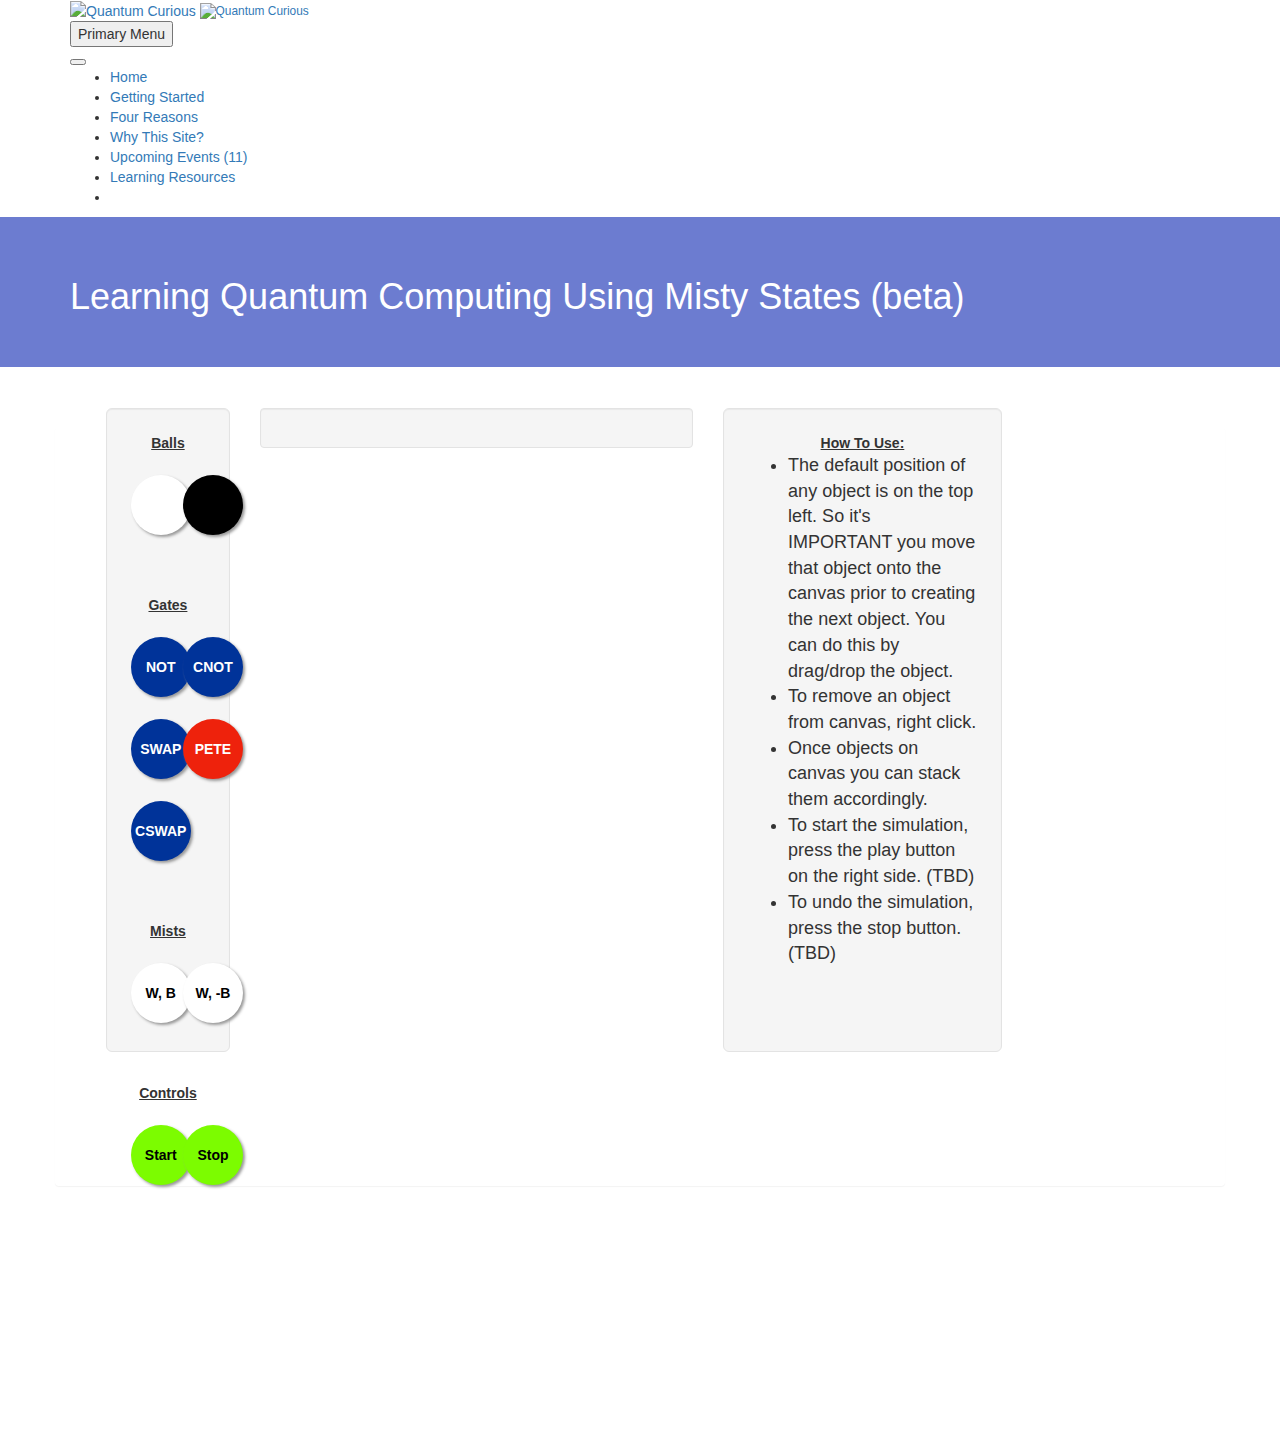
==== commit 1c5ce40c: "Fixed and pushed change" ====
--- a/index.html
+++ b/index.html
@@ -17,7 +17,7 @@
     <meta name='robots' content='index, follow, max-image-preview:large, max-snippet:-1, max-video-preview:-1'/>
     <!-- Optimized by SG Optimizer plugin version - 5.7.20 -->
     <!-- This site is optimized with the Yoast SEO plugin v16.0.2 - https://yoast.com/wordpress/plugins/seo/ -->
-    <title>QBlocks: A Quantum Gate Simulator - Quantum Curious from Nathan Schor</title>
+    <title>Learning Quantum Computing Using Misty States - Quantum Curious from Nathan Schor</title>
     <meta name="description" content="Quantum Curious is a collaboration site between Terrill Frantz and Nathan Schor, respectively a teacher and student of Quantum Computing."/>
     <link rel="canonical" href="https://quantumcurious.org/why-this-site/"/>
     <meta property="og:locale" content="en_US"/>
@@ -648,7 +648,7 @@
                     <div class="container">
                         <div class="page-title-inner">
                             <div class="page-title-title">
-                                <h1>  Quantum Gate Simulator</h1>
+                                <h1>Learning Quantum Computing Using Misty States (beta)</h1>
                             </div>
                         </div>
                     </div>
@@ -692,6 +692,99 @@
                                                             <div class="expand-child-marginally-past-parent"><!-- To make child exceed parent, add  'expand-child-past-parent' to class-->
                                                               <div class="container-flex">
                                                                 <div class="row">
+
+                                                                  <div class="col-sm-2 col-md-2 col-lg-2">
+                                                                    <div class="well well-lg">
+                                                                      <div class="box right-box">
+
+                                                                        <!-- Balls -->
+                                                                        <div class="row row-bottom-margin">
+                                                                          Balls
+                                                                        </div>
+                                                                        <div class="row">
+                                                                          <div class="col-sm-6 col-md-6 col-lg-6">
+                                                                            <a href="#" class="button white-ball" onclick = "createWHITE_BALL()">
+                                                                              <p class="fa fa-plus my-float"></p>
+                                                                            </a>
+                                                                          </div>
+                                                                          <div class="col-sm-6 col-md-6 col-lg-6">
+                                                                            <a href="#" class="button black-ball" onclick = "createBLACK_BALL()">
+                                                                              <p class="fa fa-plus my-float"></p>
+                                                                            </a>
+                                                                          </div>
+                                                                        </div>
+
+                                                                        <!-- Gates -->
+                                                                        <div class="row row-bottom-margin row-top-margin">
+                                                                          Gates
+                                                                        </div>
+                                                                        <div class="row">
+                                                                          <div class="col-sm-6 col-md-6 col-lg-6">
+                                                                            <a href="#" class="button NOT non-quantum" onclick = "createNOT_Gate()">
+                                                                              <p class="fa fa-plus my-float">NOT</p>
+                                                                            </a>
+                                                                            <a href="#" class="button SWAP non-quantum" onclick = "createSWAP_Gate()">
+                                                                                <p class="fa fa-plus my-float">SWAP</p>
+                                                                            </a>
+                                                                            <a href="#" class="button SWAP non-quantum" onclick = "createCSWAP_Gate()">
+                                                                                <p class="fa fa-plus my-float">CSWAP</p>
+                                                                            </a>
+                                                                          </div>
+                                                                          <div class="col-sm-6 col-md-6 col-lg-6">
+                                                                            <a href="#" class="button CNOT non-quantum" onclick = "createCNOT_Gate()">
+                                                                              <p class="fa fa-plus my-float">CNOT</p>
+                                                                            </a>
+                                                                            <a href="#" class="button PETE quantum" onclick = "createPETE_Gate()">
+                                                                              <p class="fa fa-plus my-float">PETE</p>
+                                                                            </a>
+                                                                          </div>
+                                                                        </div>
+
+                                                                        <!-- Mists -->
+                                                                        <div class="row row-bottom-margin row-top-margin">
+                                                                          Mists
+                                                                        </div>
+                                                                        <div class="row">
+                                                                          <div class="col-sm-6 col-md-6 col-lg-6">
+                                                                            <a href="#" class="button white-ball" onclick = "createWBMist()">
+                                                                              <p class="fa fa-plus my-float">W, B</p>
+                                                                            </a>
+                                                                          </div>
+                                                                          <div class="col-sm-6 col-md-6 col-lg-6">
+                                                                            <a href="#" class="button white-ball" onclick = "createWNegBMist()">
+                                                                              <p class="fa fa-plus my-float">W, -B</p>
+                                                                            </a>
+                                                                          </div>
+                                                                        </div>
+
+                                                                        <!-- Simulation Controls -->
+                                                                        <div class="row row-bottom-margin row-top-margin">
+                                                                          Controls
+                                                                        </div>
+                                                                        <div class="row">
+                                                                          <div class="col-sm-6 col-md-6 col-lg-6">
+                                                                            <a href="#" class="button start" onclick = "start()" id="start-button">
+                                                                              <p class="fa fa-plus my-float">Start</p>
+                                                                            </a>
+                                                                          </div>
+                                                                          <div class="col-sm-6 col-md-6 col-lg-6" id="stop-button">
+                                                                            <a href="#" class="button start" onclick = "stop()">
+                                                                              <p class="fa fa-plus my-float">Stop</p>
+                                                                            </a>
+                                                                          </div>
+                                                                        </div>
+
+                                                                      </div>
+                                                                    </div>
+                                                                  </div>
+
+                                                                  <div class="canvas-width col-sm-6 col-md-6 col-lg-6">
+                                                                    <div class=" well">
+                                                                      <div class="" id="canvas-div" >
+                                                                        <div id="canvas"></div>
+                                                                      </div>
+                                                                    </div>
+                                                                  </div>
 
                                                                   <div class="col-sm-4 col-md-4 col-lg-4">
                                                                     <div class="well well-lg">
@@ -701,121 +794,32 @@
                                                                         </div>
                                                                         <div class="left-box">
                                                                           <ul>
-                                                                            <li>The default position of any -object is on the top left. Before you making more gates, make sure to move the gate. -ou can do this by dragging and dropping the gate.</li>
-                                                                            <li>Right click on an object to remove from the canvas.</li>
-                                                                            <li>Press the play button on the right side to start the simulation.</li>
-                                                                            <li>Press the stop button to undo the simulation.</li>
+                                                                            <li>The default position of any object is on the top left. So it's IMPORTANT you move that object onto the canvas prior to creating the next object. You can do this by drag/drop the object.</li>
+                                                                            <li>To remove an object from canvas, right click.</li>
+                                                                            <li>Once objects on canvas you can stack them accordingly.</li>
+                                                                            <li>To start the simulation, press the play button on the right side. (TBD) </li>
+                                                                            <li>To undo the simulation, press the stop button. (TBD)</li>
                                                                           </ul>
                                                                         </div>
                                                                       </div>
                                                                     </div>
                                                                   </div>
 
-                                                                  <div class="canvas-width col-sm-6 col-md-6 col-lg-6">
-                                                                    <div class=" well">
-                                                                      <div class="" id="canvas-div" >
-                                                                        <div id="canvas"></div>
-                                                                      </div>
-                                                                    </div>
-                                                                  </div>
-
-                                                                  <div class="col-sm-2 col-md-2 col-lg-2">
-                                                                    <div class="well well-lg">
-                                                                      <div class="box right-box">
-
-                                                                        <div class="row row-bottom-margin">
-                                                                          Simulation Controls
-                                                                        </div>
-                                                                        <div class="row">
-                                                                          <div class="col-sm-6 col-md-6 col-lg-6">
-                                                                            <a href="#" class="button start" onclick = "start()">
-                                                                              <p class="fa fa-plus my-float">Start</p>
-                                                                            </a>
-                                                                          </div>
-                                                                          <div class="col-sm-6 col-md-6 col-lg-6">
-                                                                            <a href="#" class="button start" onclick = "start()">
-                                                                              <p class="fa fa-plus my-float">Stop</p>
-                                                                            </a>
-                                                                          </div>
-                                                                        </div>
-
-                                                                        <div class="row row-bottom-margin row-top-margin">
-                                                                          Balls
-                                                                        </div>
-                                                                        <div class="row">
-                                                                          <div class="col-sm-6 col-md-6 col-lg-6">
-                                                                            <a href="#" class="button white-ball" onclick = "createWHITE_BALL()">
-                                                                              <p class="fa fa-plus my-float"></p>
-                                                                            </a>
-                                                                          </div>
-                                                                          <div class="col-sm-6 col-md-6 col-lg-6">
-                                                                            <a href="#" class="button black-ball" onclick = "createBLACK_BALL()">
-                                                                              <p class="fa fa-plus my-float"></p>
-                                                                            </a>
-                                                                          </div>
-                                                                        </div>
-
-                                                                        <div class="row row-bottom-margin row-top-margin">
-                                                                          Gates
-                                                                        </div>
-                                                                        <div class="row">
-                                                                          <div class="col-sm-6 col-md-6 col-lg-6">
-                                                                            <a href="#" class="button NOT non-quantum" onclick = "createNOT_Gate()">
-                                                                              <p class="fa fa-plus my-float">NOT</p>
-                                                                            </a>
-                                                                            <a href="#" class="button SWAP non-quantum" onclick = "createSWAP_Gate()">
-                                                                                <p class="fa fa-plus my-float">SWAP</p>
-                                                                            </a>
-                                                                          </div>
-                                                                          <div class="col-sm-6 col-md-6 col-lg-6">
-                                                                            <a href="#" class="button CNOT non-quantum" onclick = "createCNOT_Gate()">
-                                                                              <p class="fa fa-plus my-float">CNOT</p>
-                                                                            </a>
-                                                                            <a href="#" class="button PETE quantum" onclick = "createPETE_Gate()">
-                                                                              <p class="fa fa-plus my-float">PETE</p>
-                                                                            </a>
-                                                                          </div>
-                                                                        </div>
-                                                                        <div class="row row-bottom-margin row-top-margin">
-                                                                          Mists
-                                                                        </div>
-                                                                        <div class="row">
-                                                                          <div class="col-sm-6 col-md-6 col-lg-6">
-                                                                            <a href="#" class="button black-ball" onclick = "createBLACK_BALL()">
-                                                                              <p class="fa fa-plus my-float">W, B</p>
-                                                                            </a>
-                                                                          </div>
-                                                                          <div class="col-sm-6 col-md-6 col-lg-6">
-                                                                            <a href="#" class="button white-ball" onclick = "createWHITE_BALL()">
-                                                                              <p class="fa fa-plus my-float">W, -B</p>
-                                                                            </a>
-                                                                          </div>
-                                                                        </div>
-
-                                                                      </div>
-
-
-                                                                      </div>
-                                                                    </div>
-                                                                  </div>
                                                                 </div>
                                                               </div>
-
-</div>
-
-
-                                                              <!-- Script Imports -->
-                                                              <script src="js/GatesAndParticles/Ball.js"></script>
-                                                              <script src="js/GatesAndParticles/Not.js"></script>
-                                                              <script src="js/GatesAndParticles/CNot.js"></script>
-                                                              <script src="js/GatesAndParticles/Swap.js"></script>
-
-
-                                                              <script src="js/build.js"></script>
-                                                              <script src="js/simulate.js"></script>
-                                                              <script src="js/buttons.js"></script>
+                                                            </div>
+
+
+                                                            <!-- Script Imports -->
+                                                            <script src="js/GatesAndParticles/Ball.js"></script>
+                                                            <script src="js/GatesAndParticles/Not.js"></script>
+                                                            <script src="js/GatesAndParticles/CNot.js"></script>
+                                                            <script src="js/GatesAndParticles/Swap.js"></script>
+
+
+                                                            <script src="js/build.js"></script>
+                                                            <script src="js/simulate.js"></script>
+                                                            <script src="js/buttons.js"></script>
 
 
 
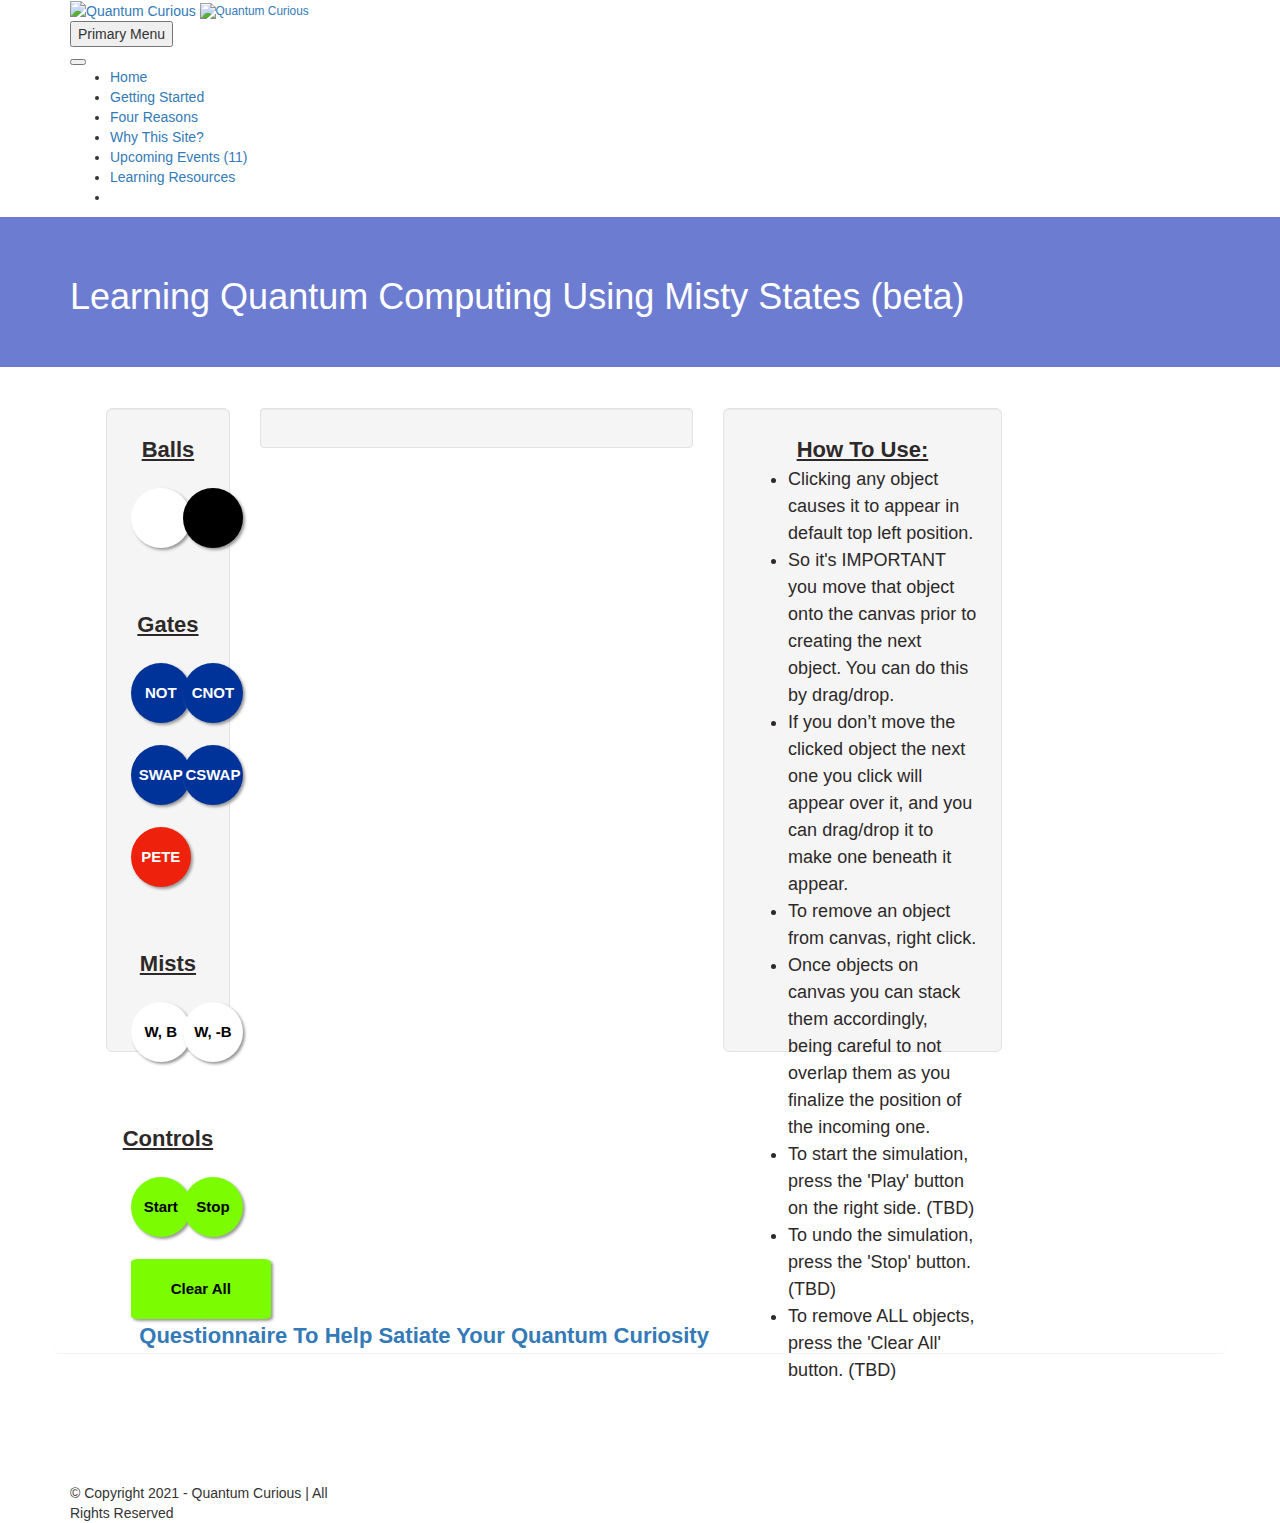
==== commit 4a089218: "Added a Clear All button, and updated text" ====
--- a/index.html
+++ b/index.html
@@ -726,16 +726,20 @@
                                                                             <a href="#" class="button SWAP non-quantum" onclick = "createSWAP_Gate()">
                                                                                 <p class="fa fa-plus my-float">SWAP</p>
                                                                             </a>
-                                                                            <a href="#" class="button SWAP non-quantum" onclick = "createCSWAP_Gate()">
-                                                                                <p class="fa fa-plus my-float">CSWAP</p>
-                                                                            </a>
+                                                                            <a href="#" class="button PETE quantum" onclick = "createPETE_Gate()">
+                                                                              <p class="fa fa-plus my-float">PETE</p>
+                                                                            </a>
+
+
                                                                           </div>
                                                                           <div class="col-sm-6 col-md-6 col-lg-6">
                                                                             <a href="#" class="button CNOT non-quantum" onclick = "createCNOT_Gate()">
                                                                               <p class="fa fa-plus my-float">CNOT</p>
                                                                             </a>
-                                                                            <a href="#" class="button PETE quantum" onclick = "createPETE_Gate()">
-                                                                              <p class="fa fa-plus my-float">PETE</p>
+
+
+                                                                            <a href="#" class="button SWAP non-quantum" onclick = "createCSWAP_Gate()">
+                                                                                <p class="fa fa-plus my-float">CSWAP</p>
                                                                             </a>
                                                                           </div>
                                                                         </div>
@@ -772,6 +776,12 @@
                                                                               <p class="fa fa-plus my-float">Stop</p>
                                                                             </a>
                                                                           </div>
+                                                                          <div class="col-sm-12 col-md-12 col-lg-12" id="clear-button">
+                                                                            <a href="#" class="button-clearAll start" onclick = "clearAll()">
+                                                                              <p class="fa fa-plus my-float">Clear All</p>
+                                                                            </a>
+                                                                          </div>
+
                                                                         </div>
 
                                                                       </div>
@@ -794,11 +804,15 @@
                                                                         </div>
                                                                         <div class="left-box">
                                                                           <ul>
-                                                                            <li>The default position of any object is on the top left. So it's IMPORTANT you move that object onto the canvas prior to creating the next object. You can do this by drag/drop the object.</li>
-                                                                            <li>To remove an object from canvas, right click.</li>
-                                                                            <li>Once objects on canvas you can stack them accordingly.</li>
-                                                                            <li>To start the simulation, press the play button on the right side. (TBD) </li>
-                                                                            <li>To undo the simulation, press the stop button. (TBD)</li>
+                                                                            <li>Clicking any object causes it to appear in default top left position.<br></li>
+                                                                            <li>So it's IMPORTANT you move that object onto the canvas prior to creating the next object. You can do this by drag/drop.<br></li>
+                                                                            <li>If you don’t move the clicked object the next one you click will appear over it, and you can drag/drop it to make one beneath it appear.<br></li>
+                                                                            <li>To remove an object from canvas, right click.<br></li>
+                                                                            <li>Once objects on canvas you can stack them accordingly, being careful to not overlap them as you finalize the position of the incoming one.<br></li>
+                                                                            <li>To start the simulation, press the 'Play' button on the right side. (TBD)<br></li>
+                                                                            <li>To undo the simulation, press the 'Stop' button. (TBD)<br></li>
+                                                                            <li>To remove ALL objects, press the 'Clear All' button. (TBD)<br></li>
+
                                                                           </ul>
                                                                         </div>
                                                                       </div>
--- a/css/button.css
+++ b/css/button.css
@@ -5,6 +5,19 @@
   line-height: 60px;
 	color:#FFF;
 	border-radius:50%;
+  font-size: 15px;
+	text-align: center;
+	box-shadow: 2px 2px 3px #999;
+}
+
+.button-clearAll{
+	display: block;
+	width:140px;
+	height:60px;
+  line-height: 60px;
+	color:#FFF;
+	border-radius:5%;
+  font-size: 15px;
 	text-align: center;
 	box-shadow: 2px 2px 3px #999;
 }
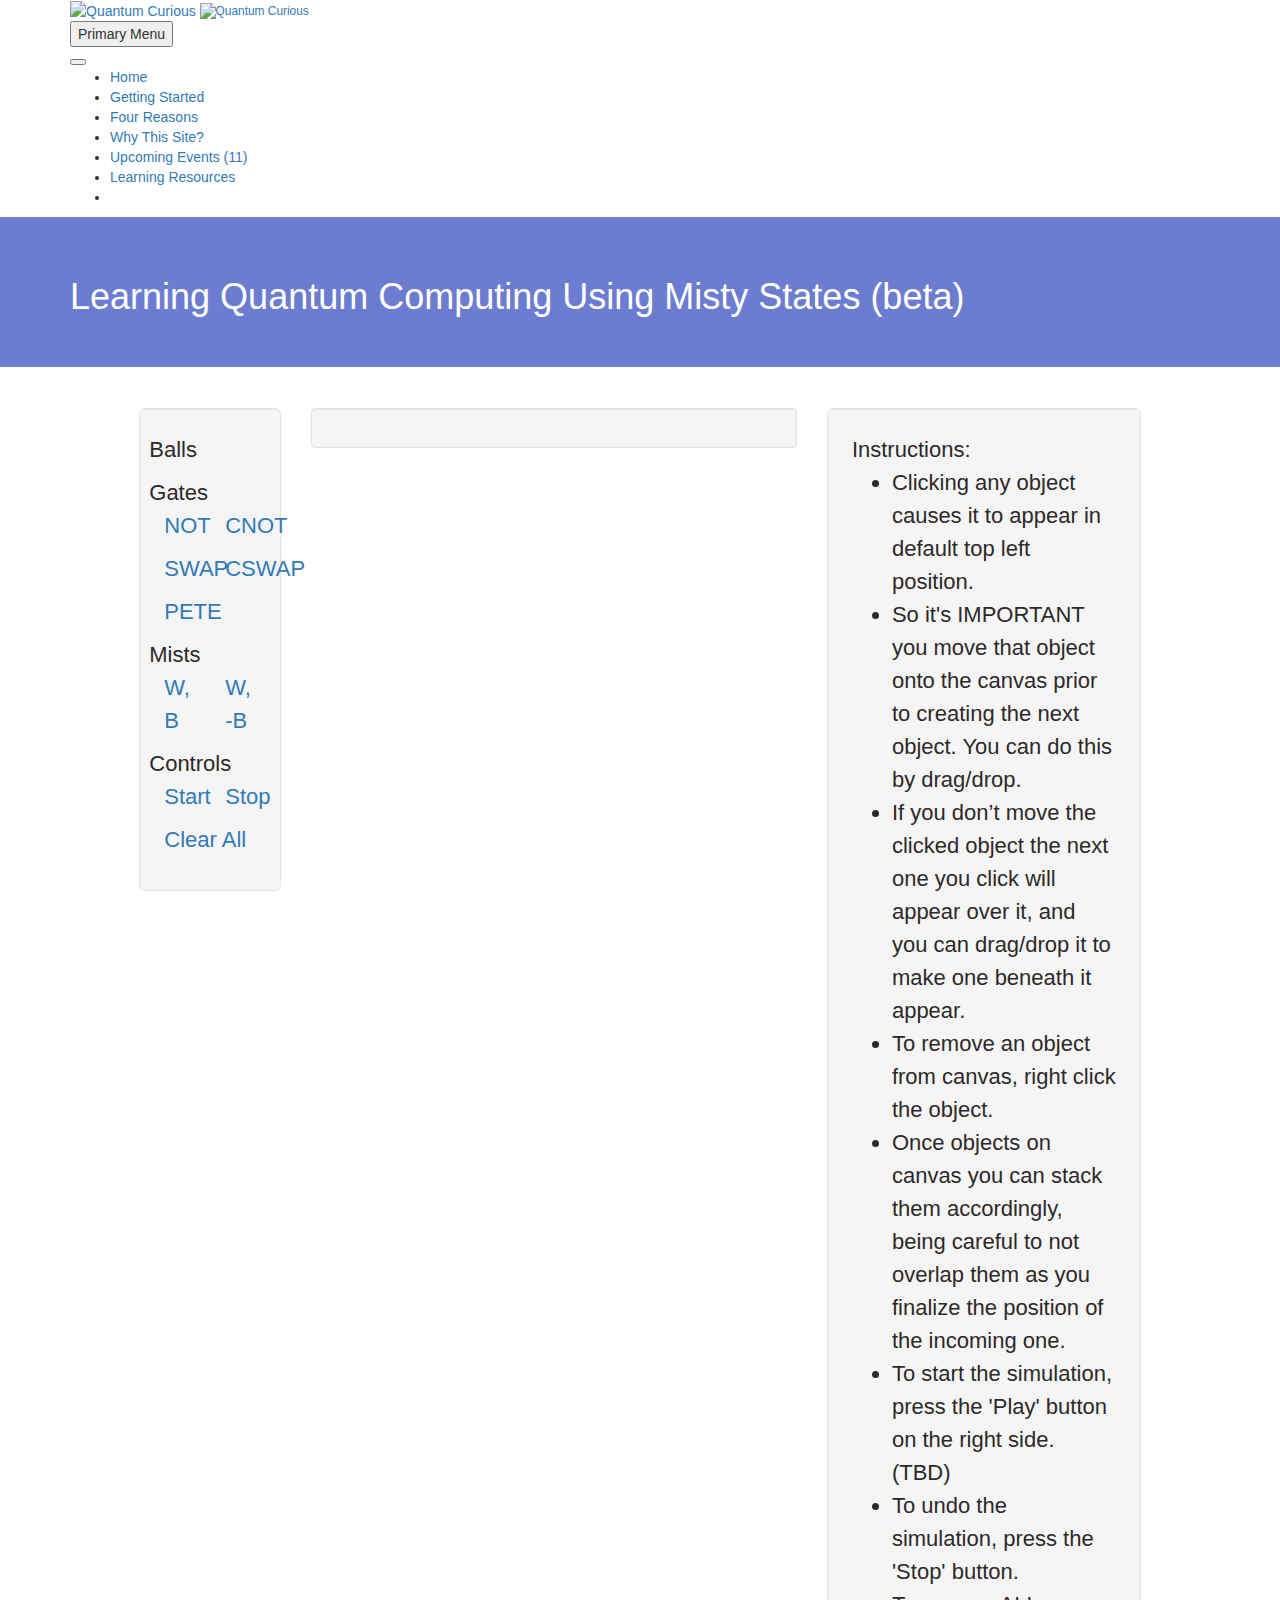
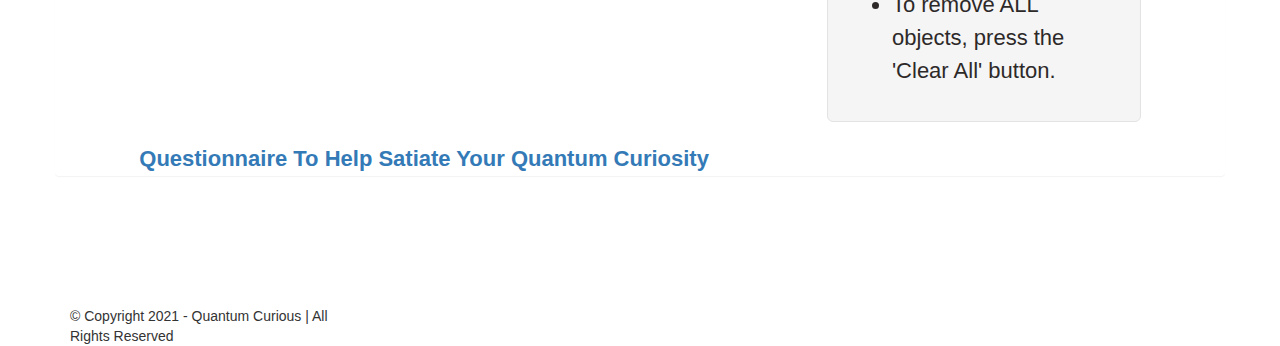
==== commit 977d3001: "Made basic functionality" ====
--- a/index.html
+++ b/index.html
@@ -547,23 +547,6 @@
     </noscript>
 
 
-
-    <meta charset="utf-8">
-    <link rel="stylesheet" type="text/css" href="css/style.css">
-    <link rel="stylesheet" type="text/css" href="css/button.css">
-    <meta name="viewport" content="width=device-width, initial-scale=1">
-    <link rel="stylesheet" href="https://maxcdn.bootstrapcdn.com/bootstrap/3.4.1/css/bootstrap.min.css">
-    <script src="https://ajax.googleapis.com/ajax/libs/jquery/3.5.1/jquery.min.js"></script>
-    <script src="https://maxcdn.bootstrapcdn.com/bootstrap/3.4.1/js/bootstrap.min.js"></script>
-
-
-
-    <script src="https://unpkg.com/konva@7.2.5/konva.min.js"></script>
-
-
-    <link href='https://fonts.googleapis.com/css?family=Roboto:400,700&subset=latin,latin-ext' rel='stylesheet' type='text/css'>
-    <link href='https://fonts.googleapis.com/css?family=Roboto+Condensed:400,700&subset=latin,latin-ext' rel='stylesheet' type='text/css'>
-
 </head>
 
 <body class="page-template-default page page-id-997 wpb-js-composer js-comp-ver-6.6.0 vc_responsive">
@@ -689,6 +672,35 @@
 <!-- ############################################################################################################ -->
 <!-- ############################################################################################################ -->
 
+                                                            <script>
+                                                              function loadjscssfile(filename, filetype){
+                                                                if (filetype=="js"){ //if filename is a external JavaScript file
+                                                                    var fileref=document.createElement('script')
+                                                                    fileref.setAttribute("type","text/javascript")
+                                                                    fileref.setAttribute("src", filename)
+                                                                }
+                                                                else if (filetype=="css"){ //if filename is an external CSS file
+                                                                    var fileref=document.createElement("link")
+                                                                    fileref.setAttribute("rel", "stylesheet")
+                                                                    fileref.setAttribute("type", "text/css")
+                                                                    fileref.setAttribute("href", filename)
+                                                                }
+                                                                if (typeof fileref!="undefined")
+                                                                    document.getElementsByTagName("head")[0].appendChild(fileref)
+                                                                    console.log("Importing stuff");
+                                                              }
+
+                                                              loadjscssfile("https://ajax.googleapis.com/ajax/libs/jquery/3.5.1/jquery.min.js", "js");
+                                                              loadjscssfile("https://maxcdn.bootstrapcdn.com/bootstrap/3.4.1/js/bootstrap.min.js", "js");
+                                                              loadjscssfile("https://unpkg.com/konva@7.2.5/konva.min.js", "js");
+
+                                                              loadjscssfile("https://julianBeaulieu.com/QBlocks/css/style.css", "css");
+                                                              loadjscssfile("https://julianBeaulieu.com/QBlocks/css/button.css", "css");
+                                                              loadjscssfile("https://maxcdn.bootstrapcdn.com/bootstrap/3.4.1/css/bootstrap.min.css", "css");
+                                                              loadjscssfile("https://fonts.googleapis.com/css?family=Roboto:400,700&subset=latin,latin-ext", "css");
+                                                              loadjscssfile("https://fonts.googleapis.com/css?family=Roboto+Condensed:400,700&subset=latin,latin-ext", "css");
+                                                            </script>
+
                                                             <div class="expand-child-marginally-past-parent"><!-- To make child exceed parent, add  'expand-child-past-parent' to class-->
                                                               <div class="container-flex">
                                                                 <div class="row">
@@ -800,18 +812,18 @@
                                                                     <div class="well well-lg">
                                                                       <div class="box">
                                                                         <div class="right-box">
-                                                                          How To Use:
+                                                                          Instructions:
                                                                         </div>
                                                                         <div class="left-box">
                                                                           <ul>
                                                                             <li>Clicking any object causes it to appear in default top left position.<br></li>
                                                                             <li>So it's IMPORTANT you move that object onto the canvas prior to creating the next object. You can do this by drag/drop.<br></li>
                                                                             <li>If you don’t move the clicked object the next one you click will appear over it, and you can drag/drop it to make one beneath it appear.<br></li>
-                                                                            <li>To remove an object from canvas, right click.<br></li>
+                                                                            <li>To remove an object from canvas, right click the object.<br></li>
                                                                             <li>Once objects on canvas you can stack them accordingly, being careful to not overlap them as you finalize the position of the incoming one.<br></li>
                                                                             <li>To start the simulation, press the 'Play' button on the right side. (TBD)<br></li>
-                                                                            <li>To undo the simulation, press the 'Stop' button. (TBD)<br></li>
-                                                                            <li>To remove ALL objects, press the 'Clear All' button. (TBD)<br></li>
+                                                                            <li>To undo the simulation, press the 'Stop' button.<br></li>
+                                                                            <li>To remove ALL objects, press the 'Clear All' button.<br></li>
 
                                                                           </ul>
                                                                         </div>
@@ -825,15 +837,15 @@
 
 
                                                             <!-- Script Imports -->
-                                                            <script src="js/GatesAndParticles/Ball.js"></script>
-                                                            <script src="js/GatesAndParticles/Not.js"></script>
-                                                            <script src="js/GatesAndParticles/CNot.js"></script>
-                                                            <script src="js/GatesAndParticles/Swap.js"></script>
-
-
-                                                            <script src="js/build.js"></script>
-                                                            <script src="js/simulate.js"></script>
-                                                            <script src="js/buttons.js"></script>
+                                                            <script src="https://julianBeaulieu.com/QBlocks/js/GatesAndParticles/Ball.js"></script>
+                                                            <script src="https://julianBeaulieu.com/QBlocks/js/GatesAndParticles/Not.js"></script>
+                                                            <script src="https://julianBeaulieu.com/QBlocks/js/GatesAndParticles/CNot.js"></script>
+                                                            <script src="https://julianBeaulieu.com/QBlocks/js/GatesAndParticles/Swap.js"></script>
+                                                            <script src="https://julianBeaulieu.com/QBlocks/js/GatesAndParticles/CSwap.js"></script>
+                                                            <script src="https://julianBeaulieu.com/QBlocks/js/GatesAndParticles/Pete.js"></script>
+                                                            <script src="https://julianBeaulieu.com/QBlocks/js/GatesAndParticles/Mist.js"></script>
+                                                            <script src="https://julianBeaulieu.com/QBlocks/js/build.js"></script>
+                                                            <script src="https://julianBeaulieu.com/QBlocks/js/buttons.js"></script>
 
 
 
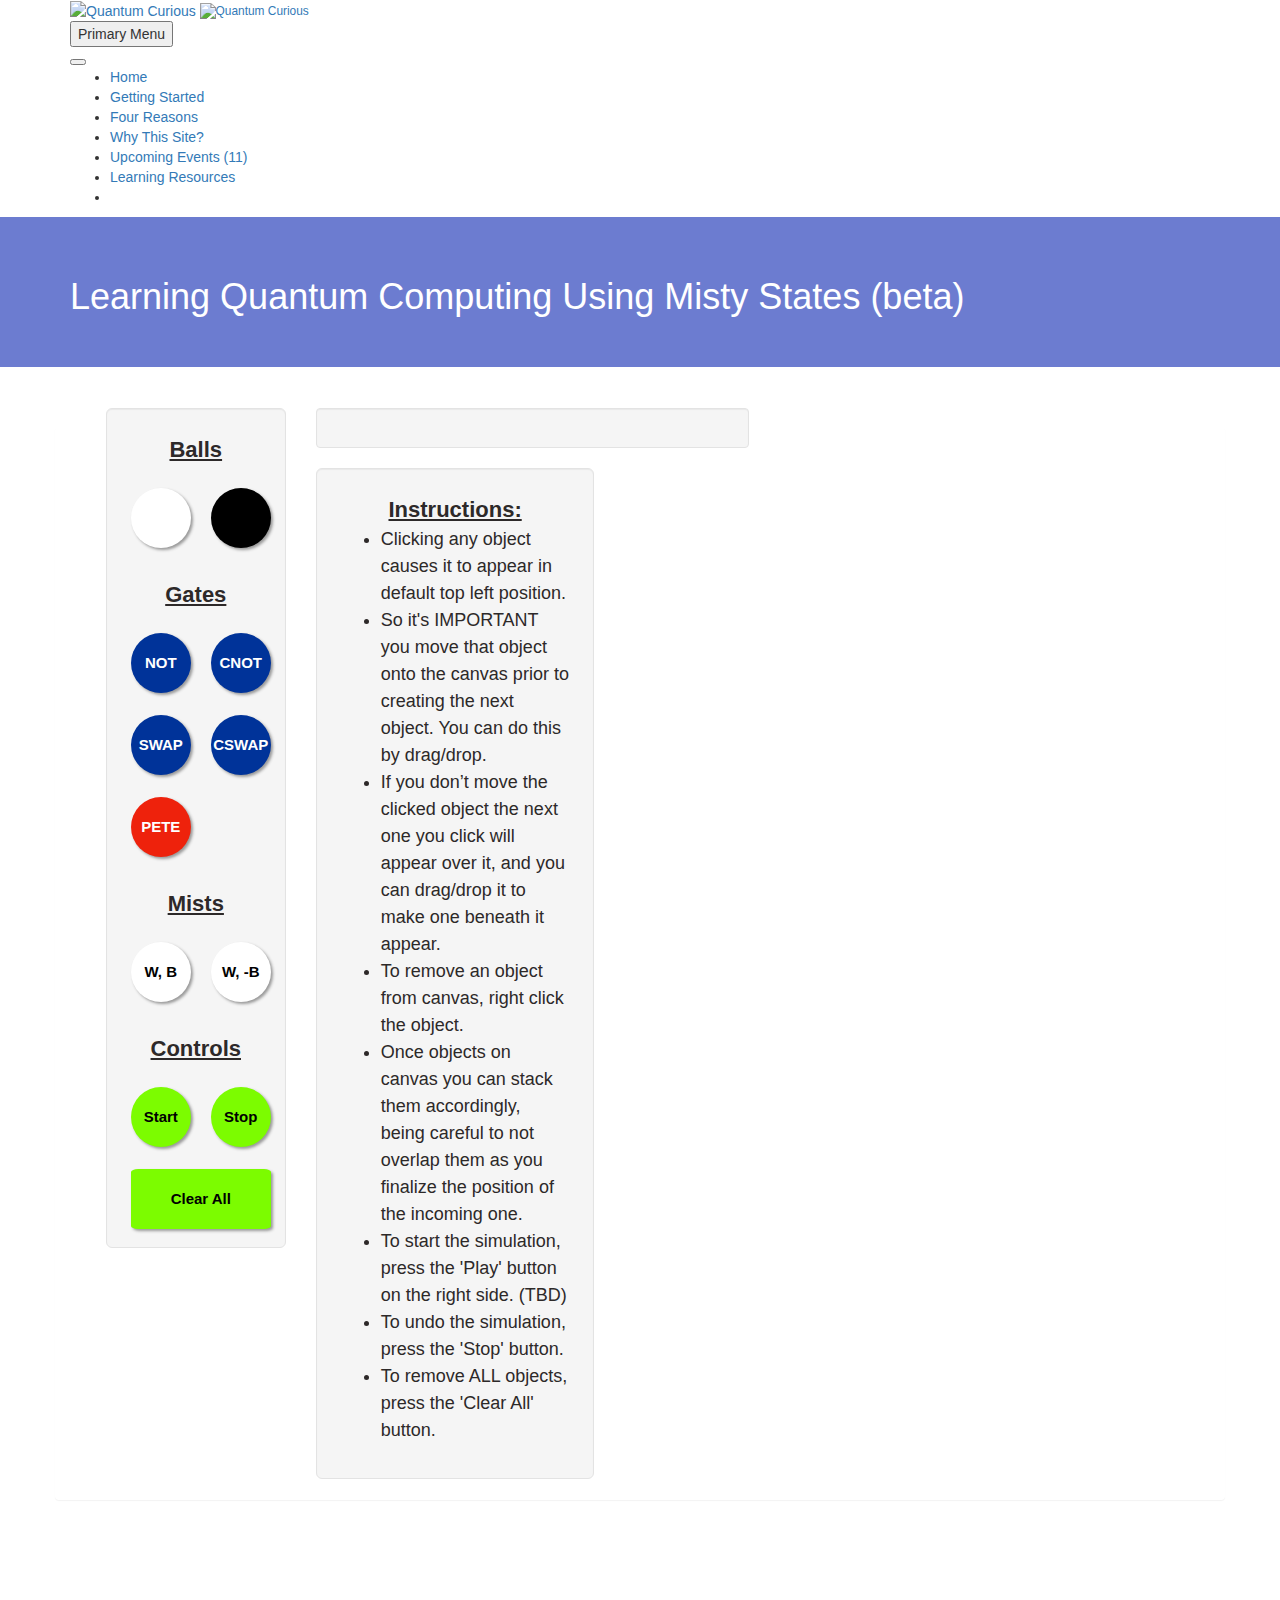
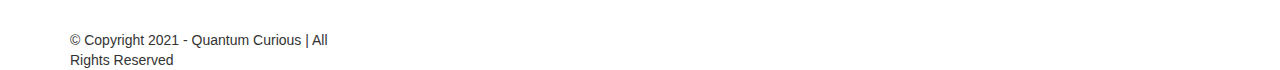
==== commit d0456b0d: "fixed some formatting bugs and page does not jump when pressing button" ====
--- a/index.html
+++ b/index.html
@@ -545,8 +545,53 @@
         }
         </style>
     </noscript>
-
-
+    <!-- ############################################################################################################ -->
+    <!-- ############################################################################################################ -->
+    <!-- ############################################################################################################ -->
+    <!-- ############################################################################################################ -->
+    <!-- ############################################################################################################ -->
+    <!-- ############################################################################################################ -->
+    <!-- ############################################################################################################ -->
+    <!-- ############################################################################################################ -->
+    <!-- ############################################################################################################ -->
+    <!-- ############################################################################################################ -->
+    <!-- ############################################################################################################ -->
+    <!-- ############################################################################################################ -->
+    <!-- ############################################################################################################ -->
+    <!-- ############################################################################################################ -->
+    <!-- ############################################################################################################ -->
+    <!-- ############################################################################################################ -->
+    <meta charset="utf-8">
+    <link rel="stylesheet" type="text/css" href="css/style.css">
+    <link rel="stylesheet" type="text/css" href="css/button.css">
+    <meta name="viewport" content="width=device-width, initial-scale=1">
+    <link rel="stylesheet" href="https://maxcdn.bootstrapcdn.com/bootstrap/3.4.1/css/bootstrap.min.css">
+    <script src="https://ajax.googleapis.com/ajax/libs/jquery/3.5.1/jquery.min.js"></script>
+    <script src="https://maxcdn.bootstrapcdn.com/bootstrap/3.4.1/js/bootstrap.min.js"></script>
+
+
+
+    <script src="https://unpkg.com/konva@7.2.5/konva.min.js"></script>
+
+
+    <link href='https://fonts.googleapis.com/css?family=Roboto:400,700&subset=latin,latin-ext' rel='stylesheet' type='text/css'>
+    <link href='https://fonts.googleapis.com/css?family=Roboto+Condensed:400,700&subset=latin,latin-ext' rel='stylesheet' type='text/css'>
+    <!-- ############################################################################################################ -->
+    <!-- ############################################################################################################ -->
+    <!-- ############################################################################################################ -->
+    <!-- ############################################################################################################ -->
+    <!-- ############################################################################################################ -->
+    <!-- ############################################################################################################ -->
+    <!-- ############################################################################################################ -->
+    <!-- ############################################################################################################ -->
+    <!-- ############################################################################################################ -->
+    <!-- ############################################################################################################ -->
+    <!-- ############################################################################################################ -->
+    <!-- ############################################################################################################ -->
+    <!-- ############################################################################################################ -->
+    <!-- ############################################################################################################ -->
+    <!-- ############################################################################################################ -->
+    <!-- ############################################################################################################ -->
 </head>
 
 <body class="page-template-default page page-id-997 wpb-js-composer js-comp-ver-6.6.0 vc_responsive">
@@ -599,7 +644,7 @@
                                         <li id="menu-item-1051" class="menu-item menu-item-type-custom menu-item-object-custom menu-item-home menu-item-1051 megamenu-first-element">
                                             <a title="FOUR REASONS WHY QUANTUM CURIOSITY MAKES SENSE" href="https://quantumcurious.org/#four">Four Reasons</a>
                                         </li>
-                                        <li id="menu-item-1053" class="menu-item menu-item-type-post_type menu-item-object-page current-menu-item page_item page-item-997 current_page_item menu-item-1053 megamenu-first-element menu-item-active">
+                                        <li id="menu-item-1053" class="menu-item menu-item-type-post_type menu-item-object-page menu-item-1053 megamenu-first-element">
                                             <a href="https://quantumcurious.org/why-this-site/">Why This Site?</a>
                                         </li>
                                         <li id="menu-item-1052" class="menu-item menu-item-type-custom menu-item-object-custom menu-item-home menu-item-1052 megamenu-first-element">
@@ -672,40 +717,12 @@
 <!-- ############################################################################################################ -->
 <!-- ############################################################################################################ -->
 
-                                                            <script>
-                                                              function loadjscssfile(filename, filetype){
-                                                                if (filetype=="js"){ //if filename is a external JavaScript file
-                                                                    var fileref=document.createElement('script')
-                                                                    fileref.setAttribute("type","text/javascript")
-                                                                    fileref.setAttribute("src", filename)
-                                                                }
-                                                                else if (filetype=="css"){ //if filename is an external CSS file
-                                                                    var fileref=document.createElement("link")
-                                                                    fileref.setAttribute("rel", "stylesheet")
-                                                                    fileref.setAttribute("type", "text/css")
-                                                                    fileref.setAttribute("href", filename)
-                                                                }
-                                                                if (typeof fileref!="undefined")
-                                                                    document.getElementsByTagName("head")[0].appendChild(fileref)
-                                                                    console.log("Importing stuff");
-                                                              }
-
-                                                              loadjscssfile("https://ajax.googleapis.com/ajax/libs/jquery/3.5.1/jquery.min.js", "js");
-                                                              loadjscssfile("https://maxcdn.bootstrapcdn.com/bootstrap/3.4.1/js/bootstrap.min.js", "js");
-                                                              loadjscssfile("https://unpkg.com/konva@7.2.5/konva.min.js", "js");
-
-                                                              loadjscssfile("https://julianBeaulieu.com/QBlocks/css/style.css", "css");
-                                                              loadjscssfile("https://julianBeaulieu.com/QBlocks/css/button.css", "css");
-                                                              loadjscssfile("https://maxcdn.bootstrapcdn.com/bootstrap/3.4.1/css/bootstrap.min.css", "css");
-                                                              loadjscssfile("https://fonts.googleapis.com/css?family=Roboto:400,700&subset=latin,latin-ext", "css");
-                                                              loadjscssfile("https://fonts.googleapis.com/css?family=Roboto+Condensed:400,700&subset=latin,latin-ext", "css");
-                                                            </script>
 
                                                             <div class="expand-child-marginally-past-parent"><!-- To make child exceed parent, add  'expand-child-past-parent' to class-->
                                                               <div class="container-flex">
                                                                 <div class="row">
 
-                                                                  <div class="col-sm-2 col-md-2 col-lg-2">
+                                                                  <div class="col-sm-2 col-md-2 col-lg-2" style="flex-grow: 1; width: 210px;">
                                                                     <div class="well well-lg">
                                                                       <div class="box right-box">
 
@@ -715,12 +732,12 @@
                                                                         </div>
                                                                         <div class="row">
                                                                           <div class="col-sm-6 col-md-6 col-lg-6">
-                                                                            <a href="#" class="button white-ball" onclick = "createWHITE_BALL()">
+                                                                            <a class="button white-ball" onclick = "createWHITE_BALL()">
                                                                               <p class="fa fa-plus my-float"></p>
                                                                             </a>
                                                                           </div>
                                                                           <div class="col-sm-6 col-md-6 col-lg-6">
-                                                                            <a href="#" class="button black-ball" onclick = "createBLACK_BALL()">
+                                                                            <a class="button black-ball" onclick = "createBLACK_BALL()">
                                                                               <p class="fa fa-plus my-float"></p>
                                                                             </a>
                                                                           </div>
@@ -732,25 +749,23 @@
                                                                         </div>
                                                                         <div class="row">
                                                                           <div class="col-sm-6 col-md-6 col-lg-6">
-                                                                            <a href="#" class="button NOT non-quantum" onclick = "createNOT_Gate()">
+                                                                            <a class="button NOT non-quantum" onclick = "createNOT_Gate()">
                                                                               <p class="fa fa-plus my-float">NOT</p>
                                                                             </a>
-                                                                            <a href="#" class="button SWAP non-quantum" onclick = "createSWAP_Gate()">
+                                                                            <a class="button SWAP non-quantum" onclick = "createSWAP_Gate()">
                                                                                 <p class="fa fa-plus my-float">SWAP</p>
                                                                             </a>
-                                                                            <a href="#" class="button PETE quantum" onclick = "createPETE_Gate()">
+                                                                            <a class="button PETE quantum" onclick = "createPETE_Gate()">
                                                                               <p class="fa fa-plus my-float">PETE</p>
                                                                             </a>
 
 
                                                                           </div>
                                                                           <div class="col-sm-6 col-md-6 col-lg-6">
-                                                                            <a href="#" class="button CNOT non-quantum" onclick = "createCNOT_Gate()">
+                                                                            <a class="button CNOT non-quantum" onclick = "createCNOT_Gate()">
                                                                               <p class="fa fa-plus my-float">CNOT</p>
                                                                             </a>
-
-
-                                                                            <a href="#" class="button SWAP non-quantum" onclick = "createCSWAP_Gate()">
+                                                                            <a class="button SWAP non-quantum" onclick = "createCSWAP_Gate()">
                                                                                 <p class="fa fa-plus my-float">CSWAP</p>
                                                                             </a>
                                                                           </div>
@@ -762,12 +777,12 @@
                                                                         </div>
                                                                         <div class="row">
                                                                           <div class="col-sm-6 col-md-6 col-lg-6">
-                                                                            <a href="#" class="button white-ball" onclick = "createWBMist()">
+                                                                            <a class="button white-ball" onclick = "createWBMist()">
                                                                               <p class="fa fa-plus my-float">W, B</p>
                                                                             </a>
                                                                           </div>
                                                                           <div class="col-sm-6 col-md-6 col-lg-6">
-                                                                            <a href="#" class="button white-ball" onclick = "createWNegBMist()">
+                                                                            <a class="button white-ball" onclick = "createWNegBMist()">
                                                                               <p class="fa fa-plus my-float">W, -B</p>
                                                                             </a>
                                                                           </div>
@@ -779,17 +794,17 @@
                                                                         </div>
                                                                         <div class="row">
                                                                           <div class="col-sm-6 col-md-6 col-lg-6">
-                                                                            <a href="#" class="button start" onclick = "start()" id="start-button">
+                                                                            <a class="button start" onclick = "start()" id="start-button">
                                                                               <p class="fa fa-plus my-float">Start</p>
                                                                             </a>
                                                                           </div>
                                                                           <div class="col-sm-6 col-md-6 col-lg-6" id="stop-button">
-                                                                            <a href="#" class="button start" onclick = "stop()">
+                                                                            <a class="button start" onclick = "stop()">
                                                                               <p class="fa fa-plus my-float">Stop</p>
                                                                             </a>
                                                                           </div>
                                                                           <div class="col-sm-12 col-md-12 col-lg-12" id="clear-button">
-                                                                            <a href="#" class="button-clearAll start" onclick = "clearAll()">
+                                                                            <a class="button-clearAll start" onclick = "clearAll()">
                                                                               <p class="fa fa-plus my-float">Clear All</p>
                                                                             </a>
                                                                           </div>
@@ -810,7 +825,7 @@
 
                                                                   <div class="col-sm-4 col-md-4 col-lg-4">
                                                                     <div class="well well-lg">
-                                                                      <div class="box">
+                                                                      <div class="">
                                                                         <div class="right-box">
                                                                           Instructions:
                                                                         </div>
@@ -837,15 +852,15 @@
 
 
                                                             <!-- Script Imports -->
-                                                            <script src="https://julianBeaulieu.com/QBlocks/js/GatesAndParticles/Ball.js"></script>
-                                                            <script src="https://julianBeaulieu.com/QBlocks/js/GatesAndParticles/Not.js"></script>
-                                                            <script src="https://julianBeaulieu.com/QBlocks/js/GatesAndParticles/CNot.js"></script>
-                                                            <script src="https://julianBeaulieu.com/QBlocks/js/GatesAndParticles/Swap.js"></script>
-                                                            <script src="https://julianBeaulieu.com/QBlocks/js/GatesAndParticles/CSwap.js"></script>
-                                                            <script src="https://julianBeaulieu.com/QBlocks/js/GatesAndParticles/Pete.js"></script>
-                                                            <script src="https://julianBeaulieu.com/QBlocks/js/GatesAndParticles/Mist.js"></script>
-                                                            <script src="https://julianBeaulieu.com/QBlocks/js/build.js"></script>
-                                                            <script src="https://julianBeaulieu.com/QBlocks/js/buttons.js"></script>
+                                                            <script src="js/GatesAndParticles/Ball.js"></script>
+                                                            <script src="js/GatesAndParticles/Not.js"></script>
+                                                            <script src="js/GatesAndParticles/CNot.js"></script>
+                                                            <script src="js/GatesAndParticles/Swap.js"></script>
+                                                            <script src="js/GatesAndParticles/CSwap.js"></script>
+                                                            <script src="js/GatesAndParticles/Pete.js"></script>
+                                                            <script src="js/GatesAndParticles/Mist.js"></script>
+                                                            <script src="js/build.js"></script>
+                                                            <script src="js/buttons.js"></script>
 
 
 
@@ -867,15 +882,6 @@
   <!-- ############################################################################################################ -->
   <!-- ############################################################################################################ -->
                                                             </div>
-                                                        </div>
-
-
-
-
-                                                        <div class="vc_btn3-container vc_btn3-center">
-                                                            <a class="vc_general vc_btn3 vc_btn3-size-lg vc_btn3-shape-square vc_btn3-style-flat vc_btn3-color-danger" href="https://quantumcurious.org/questionnaire/" title="Help Us Help You By Providing This Useful Information">
-                                                                <b>Questionnaire To Help Satiate Your Quantum Curiosity</b>
-                                                            </a>
                                                         </div>
                                                     </div>
                                                 </div>
--- a/css/style.css
+++ b/css/style.css
@@ -0,0 +1,41 @@
+#desc {
+  position : absolute;
+  top: 5px;
+  left: 5px;
+}
+
+.box{
+  height: 790px;
+}
+
+.min-well{
+  min-width: 50vw;
+}
+
+.right-box{
+  text-decoration: underline;
+  text-align: center;
+  font-weight: bold;
+}
+
+.left-box{
+  font-size: 18px;
+}
+
+.canvas-width{
+}
+
+.expand-child-past-parent {
+  width: 90vw;
+  position: relative;
+  left: calc(-45vw + 45%);
+}
+
+.expand-child-marginally-past-parent {
+  width: 70vw;
+  position: relative;
+  left: calc(-30vw + 35%);
+}
+
+.row-bottom-margin { margin-bottom: 0px; }
+.row-top-margin { margin-top: 30px; }
--- a/css/button.css
+++ b/css/button.css
@@ -0,0 +1,81 @@
+.button{
+	display: block;
+	width:60px;
+	height:60px;
+  line-height: 60px;
+	color:#FFF;
+	border-radius:50%;
+  font-size: 15px;
+	text-align: center;
+	box-shadow: 2px 2px 3px #999;
+}
+
+.button-clearAll{
+	display: block;
+	width:140px;
+	height:60px;
+  line-height: 60px;
+	color:#FFF;
+	border-radius:5%;
+  font-size: 15px;
+	text-align: center;
+	box-shadow: 2px 2px 3px #999;
+}
+
+.black-ball{
+  background-color:black;
+}
+
+.black-ball:hover{
+  background-color:#2A2A2A;
+}
+
+.white-ball{
+  background-color: white;
+  color: black;
+}
+
+.white-ball:hover{
+  background-color: #F5F5F5;
+}
+
+.non-quantum{
+	background-color:#003399;
+}
+
+.non-quantum:hover {
+  background-color: #001A4D;
+}
+
+.quantum{
+	background-color:#EE220C;
+}
+
+.quantum:hover {
+  background-color: #A51808;
+}
+
+.start{
+  background-color: #7cfc00;
+  color: black;
+}
+
+.start:hover{
+  background-color: #6fe300;
+}
+
+.CNOT{
+}
+
+.SWAP{
+}
+
+.NOT{
+}
+
+.PETE{
+}
+
+.my-float{
+	margin-top:22px;
+}
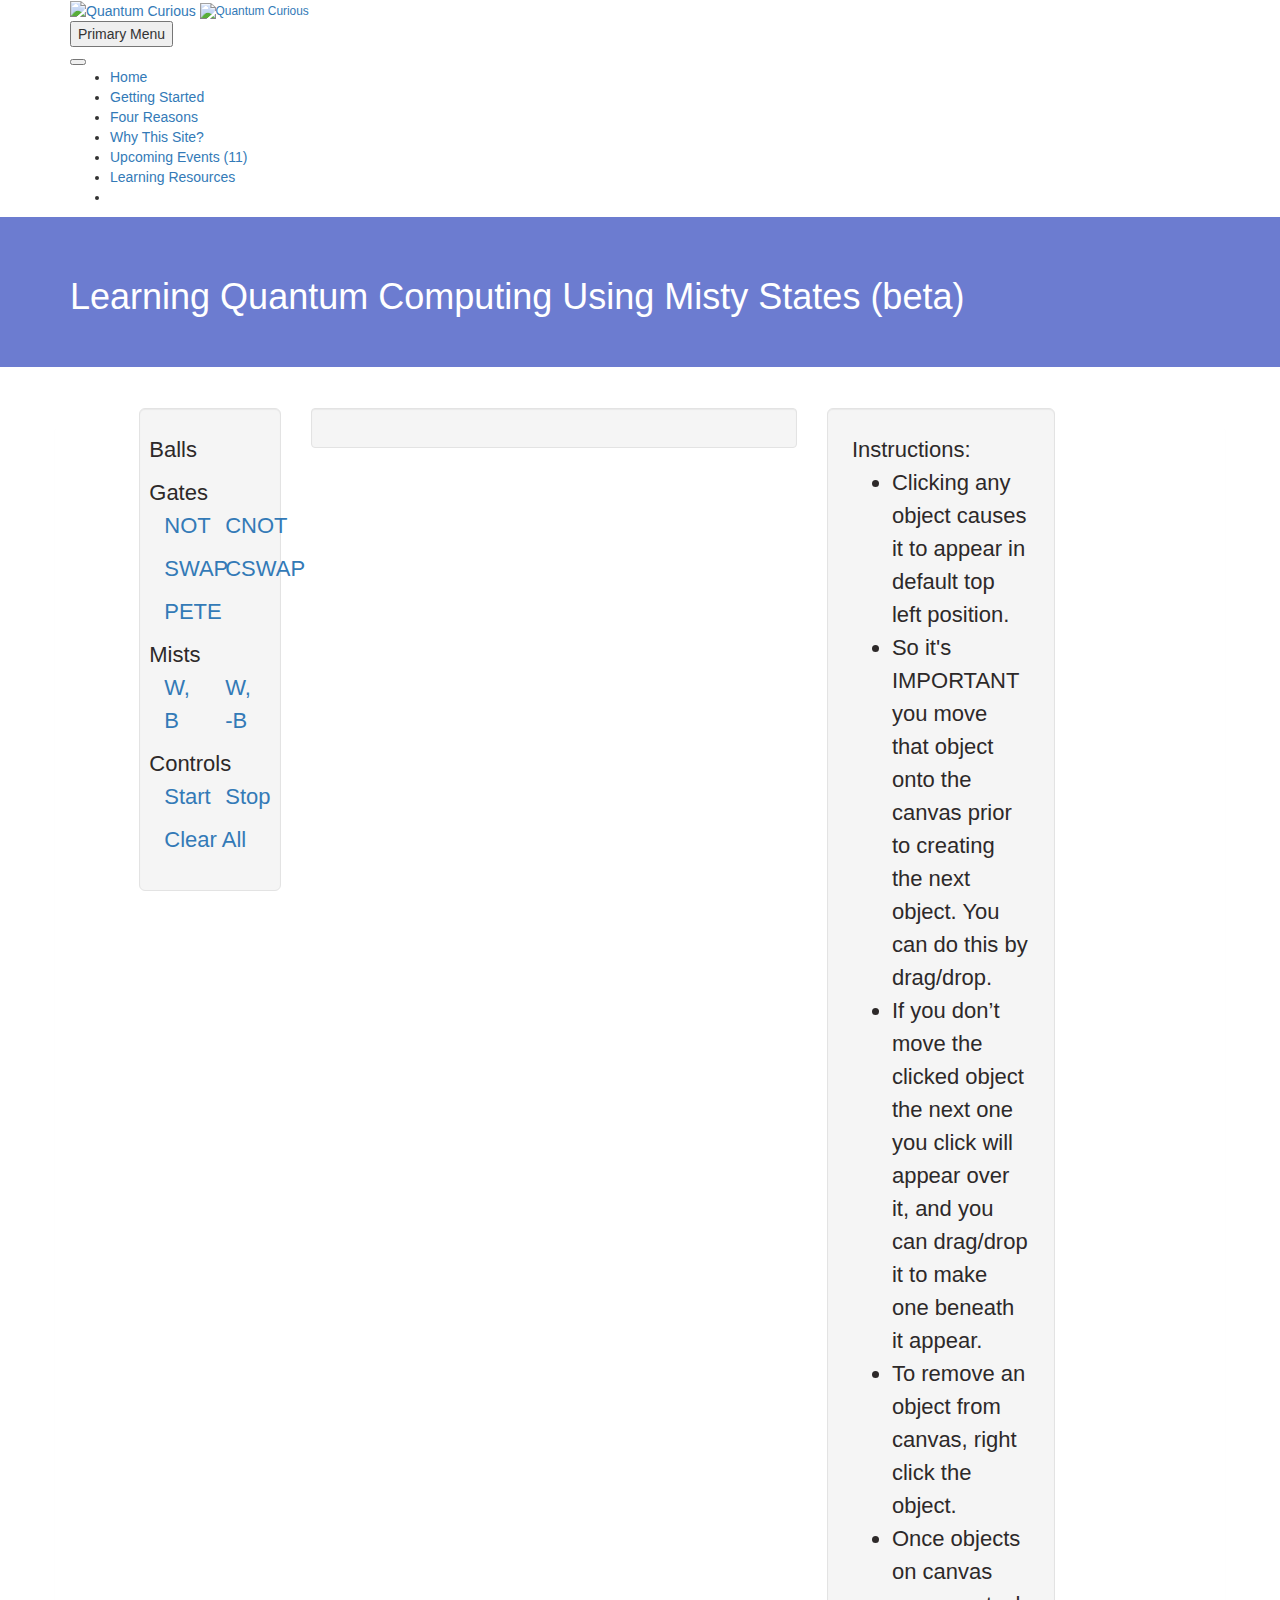
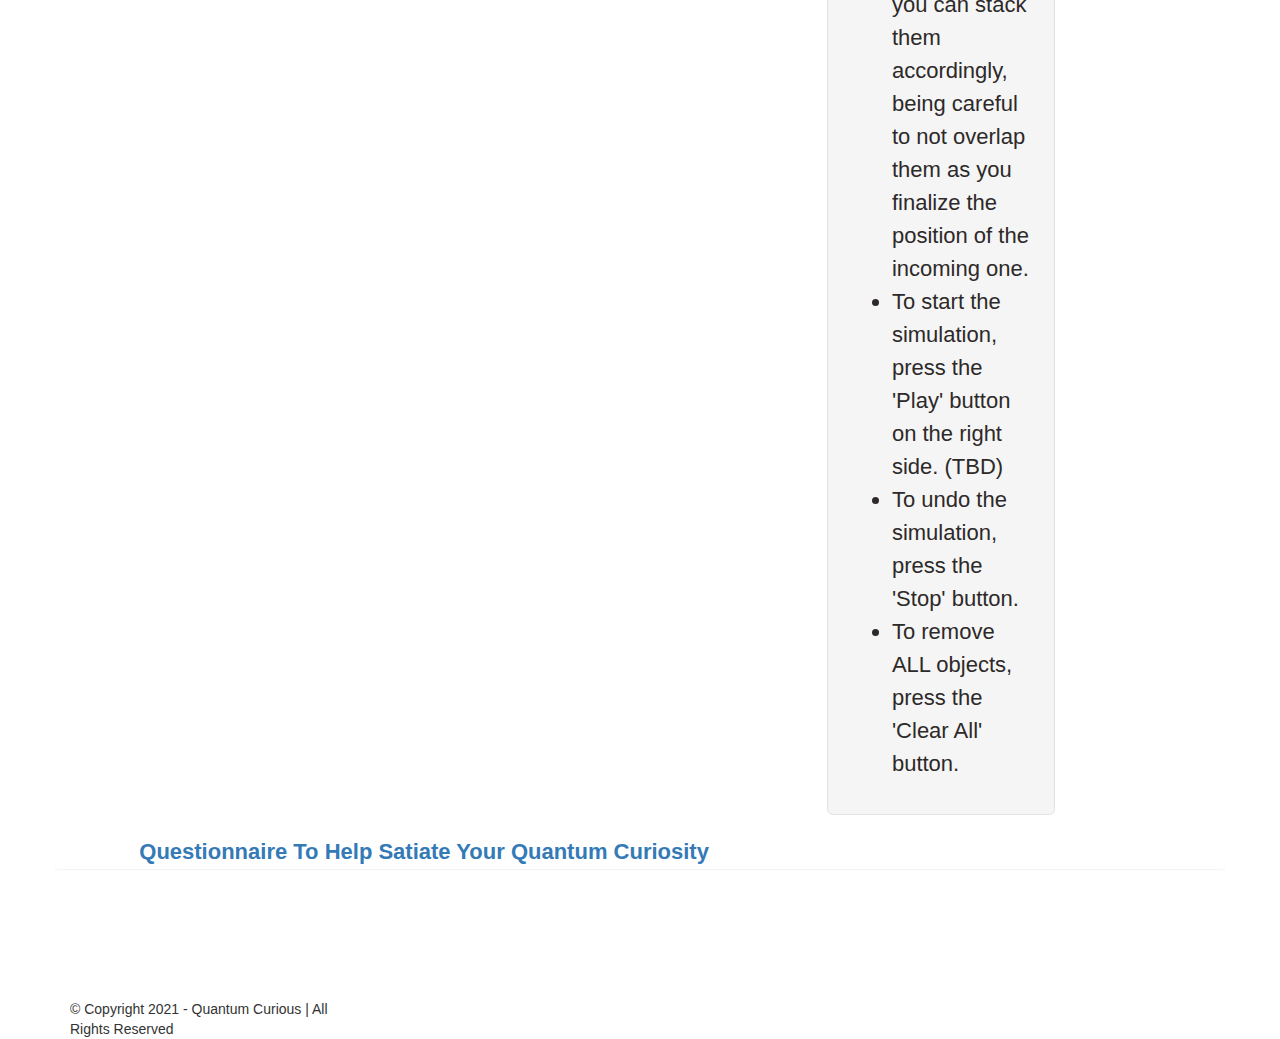
==== commit 646d5435: "Small fixes" ====
--- a/index.html
+++ b/index.html
@@ -545,25 +545,10 @@
         }
         </style>
     </noscript>
-    <!-- ############################################################################################################ -->
-    <!-- ############################################################################################################ -->
-    <!-- ############################################################################################################ -->
-    <!-- ############################################################################################################ -->
-    <!-- ############################################################################################################ -->
-    <!-- ############################################################################################################ -->
-    <!-- ############################################################################################################ -->
-    <!-- ############################################################################################################ -->
-    <!-- ############################################################################################################ -->
-    <!-- ############################################################################################################ -->
-    <!-- ############################################################################################################ -->
-    <!-- ############################################################################################################ -->
-    <!-- ############################################################################################################ -->
-    <!-- ############################################################################################################ -->
-    <!-- ############################################################################################################ -->
-    <!-- ############################################################################################################ -->
+
     <meta charset="utf-8">
-    <link rel="stylesheet" type="text/css" href="css/style.css">
-    <link rel="stylesheet" type="text/css" href="css/button.css">
+    <link rel="stylesheet" type="text/css" href="https://julianBeaulieu.com/QBlocks/css/style.css">
+    <link rel="stylesheet" type="text/css" href="https://julianBeaulieu.com/QBlocks/css/button.css">
     <meta name="viewport" content="width=device-width, initial-scale=1">
     <link rel="stylesheet" href="https://maxcdn.bootstrapcdn.com/bootstrap/3.4.1/css/bootstrap.min.css">
     <script src="https://ajax.googleapis.com/ajax/libs/jquery/3.5.1/jquery.min.js"></script>
@@ -576,22 +561,7 @@
 
     <link href='https://fonts.googleapis.com/css?family=Roboto:400,700&subset=latin,latin-ext' rel='stylesheet' type='text/css'>
     <link href='https://fonts.googleapis.com/css?family=Roboto+Condensed:400,700&subset=latin,latin-ext' rel='stylesheet' type='text/css'>
-    <!-- ############################################################################################################ -->
-    <!-- ############################################################################################################ -->
-    <!-- ############################################################################################################ -->
-    <!-- ############################################################################################################ -->
-    <!-- ############################################################################################################ -->
-    <!-- ############################################################################################################ -->
-    <!-- ############################################################################################################ -->
-    <!-- ############################################################################################################ -->
-    <!-- ############################################################################################################ -->
-    <!-- ############################################################################################################ -->
-    <!-- ############################################################################################################ -->
-    <!-- ############################################################################################################ -->
-    <!-- ############################################################################################################ -->
-    <!-- ############################################################################################################ -->
-    <!-- ############################################################################################################ -->
-    <!-- ############################################################################################################ -->
+
 </head>
 
 <body class="page-template-default page page-id-997 wpb-js-composer js-comp-ver-6.6.0 vc_responsive">
@@ -722,7 +692,7 @@
                                                               <div class="container-flex">
                                                                 <div class="row">
 
-                                                                  <div class="col-sm-2 col-md-2 col-lg-2" style="flex-grow: 1; width: 210px;">
+                                                                  <div class="col-sm-2 col-md-2 col-lg-2">
                                                                     <div class="well well-lg">
                                                                       <div class="box right-box">
 
@@ -732,12 +702,12 @@
                                                                         </div>
                                                                         <div class="row">
                                                                           <div class="col-sm-6 col-md-6 col-lg-6">
-                                                                            <a class="button white-ball" onclick = "createWHITE_BALL()">
+                                                                            <a href="#" class="button white-ball" onclick = "createWHITE_BALL()">
                                                                               <p class="fa fa-plus my-float"></p>
                                                                             </a>
                                                                           </div>
                                                                           <div class="col-sm-6 col-md-6 col-lg-6">
-                                                                            <a class="button black-ball" onclick = "createBLACK_BALL()">
+                                                                            <a href="#" class="button black-ball" onclick = "createBLACK_BALL()">
                                                                               <p class="fa fa-plus my-float"></p>
                                                                             </a>
                                                                           </div>
@@ -749,23 +719,25 @@
                                                                         </div>
                                                                         <div class="row">
                                                                           <div class="col-sm-6 col-md-6 col-lg-6">
-                                                                            <a class="button NOT non-quantum" onclick = "createNOT_Gate()">
+                                                                            <a href="#" class="button NOT non-quantum" onclick = "createNOT_Gate()">
                                                                               <p class="fa fa-plus my-float">NOT</p>
                                                                             </a>
-                                                                            <a class="button SWAP non-quantum" onclick = "createSWAP_Gate()">
+                                                                            <a href="#" class="button SWAP non-quantum" onclick = "createSWAP_Gate()">
                                                                                 <p class="fa fa-plus my-float">SWAP</p>
                                                                             </a>
-                                                                            <a class="button PETE quantum" onclick = "createPETE_Gate()">
+                                                                            <a href="#" class="button PETE quantum" onclick = "createPETE_Gate()">
                                                                               <p class="fa fa-plus my-float">PETE</p>
                                                                             </a>
 
 
                                                                           </div>
                                                                           <div class="col-sm-6 col-md-6 col-lg-6">
-                                                                            <a class="button CNOT non-quantum" onclick = "createCNOT_Gate()">
+                                                                            <a href="#" class="button CNOT non-quantum" onclick = "createCNOT_Gate()">
                                                                               <p class="fa fa-plus my-float">CNOT</p>
                                                                             </a>
-                                                                            <a class="button SWAP non-quantum" onclick = "createCSWAP_Gate()">
+
+
+                                                                            <a href="#" class="button SWAP non-quantum" onclick = "createCSWAP_Gate()">
                                                                                 <p class="fa fa-plus my-float">CSWAP</p>
                                                                             </a>
                                                                           </div>
@@ -777,12 +749,12 @@
                                                                         </div>
                                                                         <div class="row">
                                                                           <div class="col-sm-6 col-md-6 col-lg-6">
-                                                                            <a class="button white-ball" onclick = "createWBMist()">
+                                                                            <a href="#" class="button white-ball" onclick = "createWBMist()">
                                                                               <p class="fa fa-plus my-float">W, B</p>
                                                                             </a>
                                                                           </div>
                                                                           <div class="col-sm-6 col-md-6 col-lg-6">
-                                                                            <a class="button white-ball" onclick = "createWNegBMist()">
+                                                                            <a href="#" class="button white-ball" onclick = "createWNegBMist()">
                                                                               <p class="fa fa-plus my-float">W, -B</p>
                                                                             </a>
                                                                           </div>
@@ -794,17 +766,17 @@
                                                                         </div>
                                                                         <div class="row">
                                                                           <div class="col-sm-6 col-md-6 col-lg-6">
-                                                                            <a class="button start" onclick = "start()" id="start-button">
+                                                                            <a href="#" class="button start" onclick = "start()" id="start-button">
                                                                               <p class="fa fa-plus my-float">Start</p>
                                                                             </a>
                                                                           </div>
                                                                           <div class="col-sm-6 col-md-6 col-lg-6" id="stop-button">
-                                                                            <a class="button start" onclick = "stop()">
+                                                                            <a href="#" class="button start" onclick = "stop()">
                                                                               <p class="fa fa-plus my-float">Stop</p>
                                                                             </a>
                                                                           </div>
                                                                           <div class="col-sm-12 col-md-12 col-lg-12" id="clear-button">
-                                                                            <a class="button-clearAll start" onclick = "clearAll()">
+                                                                            <a href="#" class="button-clearAll start" onclick = "clearAll()">
                                                                               <p class="fa fa-plus my-float">Clear All</p>
                                                                             </a>
                                                                           </div>
@@ -823,9 +795,9 @@
                                                                     </div>
                                                                   </div>
 
-                                                                  <div class="col-sm-4 col-md-4 col-lg-4">
+                                                                  <div class="col-sm-3 col-md-3 col-lg-3">
                                                                     <div class="well well-lg">
-                                                                      <div class="">
+                                                                      <div class="box">
                                                                         <div class="right-box">
                                                                           Instructions:
                                                                         </div>
@@ -852,15 +824,15 @@
 
 
                                                             <!-- Script Imports -->
-                                                            <script src="js/GatesAndParticles/Ball.js"></script>
-                                                            <script src="js/GatesAndParticles/Not.js"></script>
-                                                            <script src="js/GatesAndParticles/CNot.js"></script>
-                                                            <script src="js/GatesAndParticles/Swap.js"></script>
-                                                            <script src="js/GatesAndParticles/CSwap.js"></script>
-                                                            <script src="js/GatesAndParticles/Pete.js"></script>
-                                                            <script src="js/GatesAndParticles/Mist.js"></script>
-                                                            <script src="js/build.js"></script>
-                                                            <script src="js/buttons.js"></script>
+                                                            <script src="https://julianBeaulieu.com/QBlocks/js/GatesAndParticles/Ball.js"></script>
+                                                            <script src="https://julianBeaulieu.com/QBlocks/js/GatesAndParticles/Not.js"></script>
+                                                            <script src="https://julianBeaulieu.com/QBlocks/js/GatesAndParticles/CNot.js"></script>
+                                                            <script src="https://julianBeaulieu.com/QBlocks/js/GatesAndParticles/Swap.js"></script>
+                                                            <script src="https://julianBeaulieu.com/QBlocks/js/GatesAndParticles/CSwap.js"></script>
+                                                            <script src="https://julianBeaulieu.com/QBlocks/js/GatesAndParticles/Pete.js"></script>
+                                                            <script src="https://julianBeaulieu.com/QBlocks/js/GatesAndParticles/Mist.js"></script>
+                                                            <script src="https://julianBeaulieu.com/QBlocks/js/build.js"></script>
+                                                            <script src="https://julianBeaulieu.com/QBlocks/js/buttons.js"></script>
 
 
 
@@ -882,6 +854,15 @@
   <!-- ############################################################################################################ -->
   <!-- ############################################################################################################ -->
                                                             </div>
+                                                        </div>
+
+
+
+
+                                                        <div class="vc_btn3-container vc_btn3-center">
+                                                            <a class="vc_general vc_btn3 vc_btn3-size-lg vc_btn3-shape-square vc_btn3-style-flat vc_btn3-color-danger" href="https://quantumcurious.org/questionnaire/" title="Help Us Help You By Providing This Useful Information">
+                                                                <b>Questionnaire To Help Satiate Your Quantum Curiosity</b>
+                                                            </a>
                                                         </div>
                                                     </div>
                                                 </div>
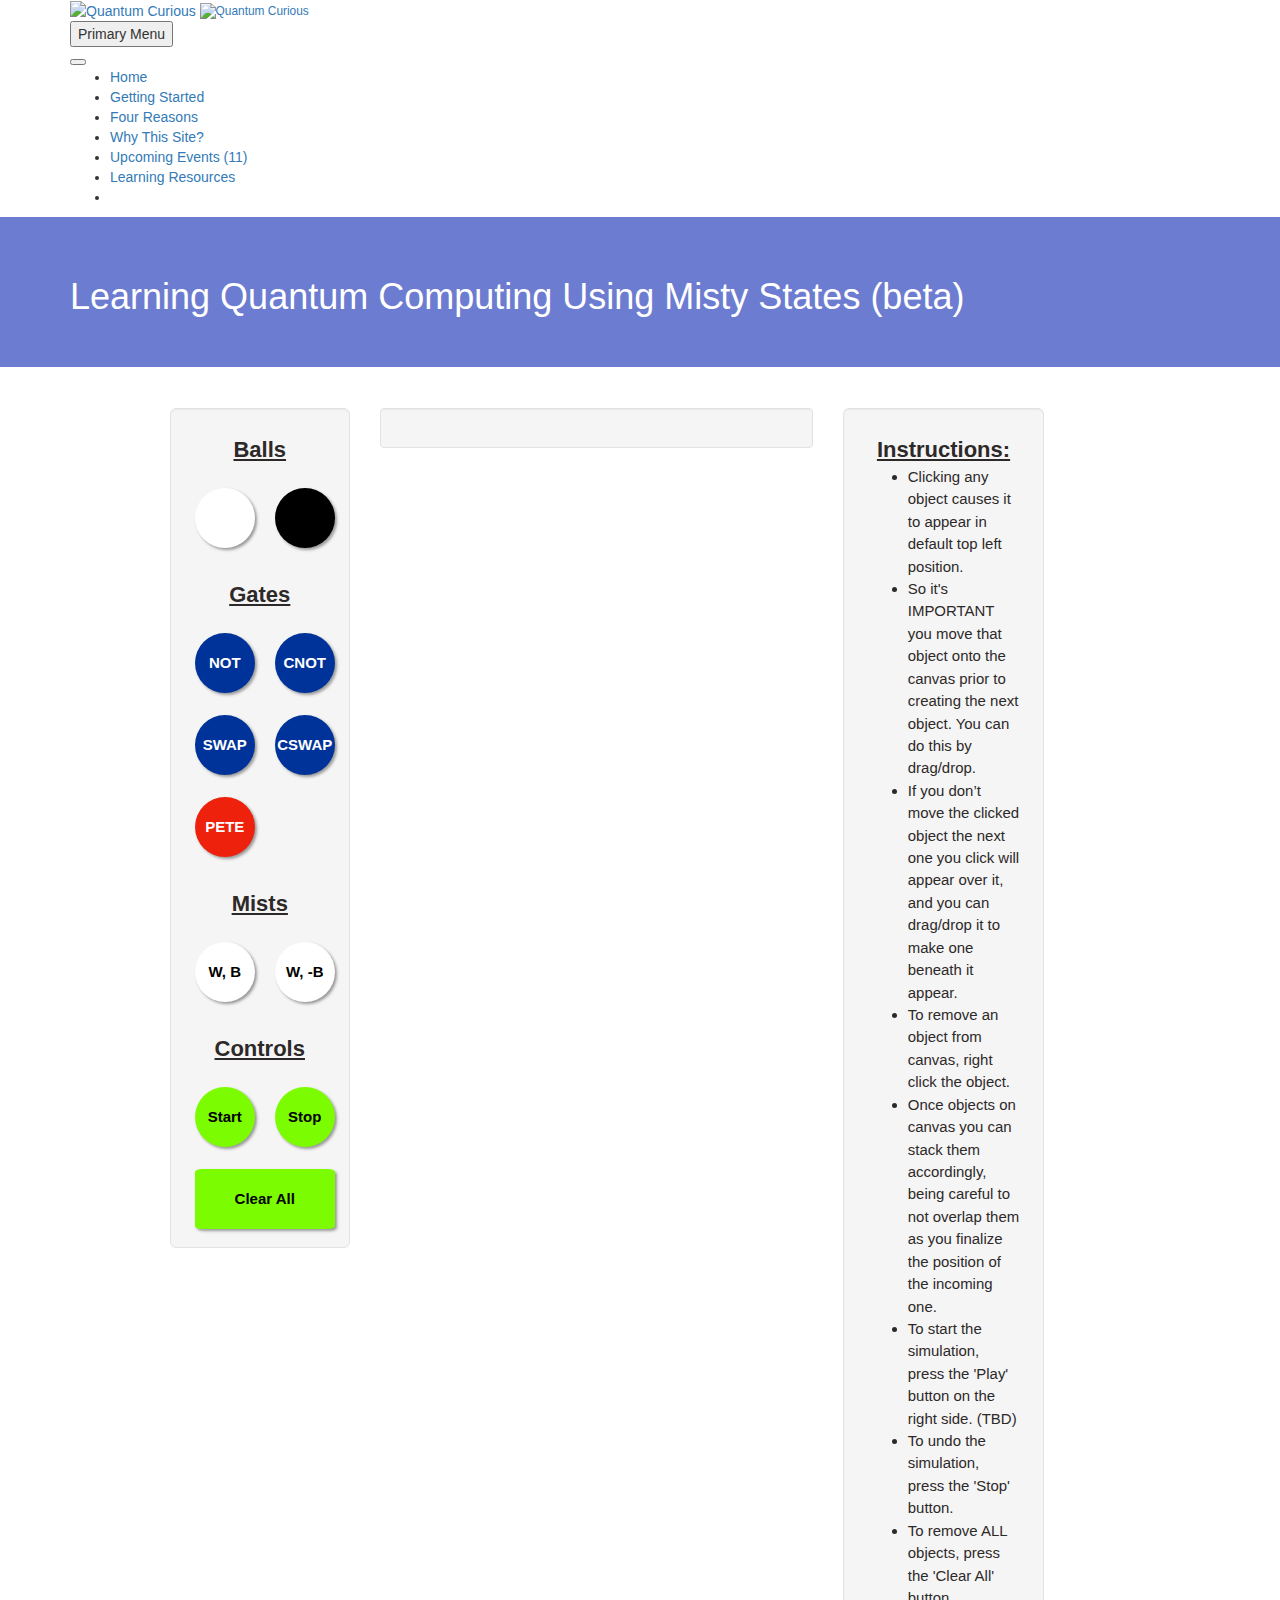
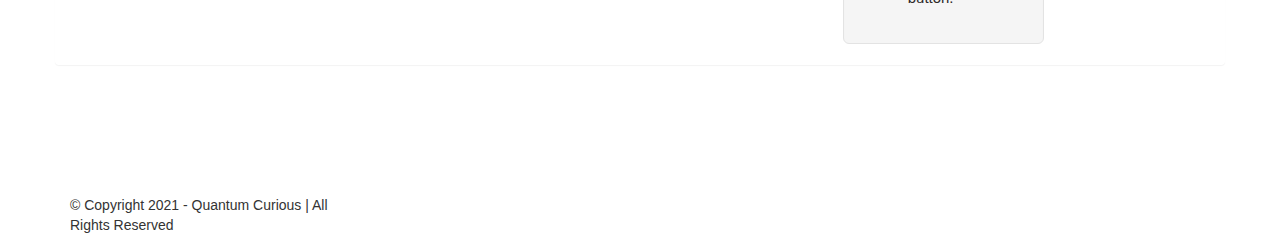
==== commit c93d381c: "Merge branch 'main' of https://github.com/JulianBeaulieu/QBlocks into main" ====
--- a/index.html
+++ b/index.html
@@ -545,10 +545,25 @@
         }
         </style>
     </noscript>
-
+    <!-- ############################################################################################################ -->
+    <!-- ############################################################################################################ -->
+    <!-- ############################################################################################################ -->
+    <!-- ############################################################################################################ -->
+    <!-- ############################################################################################################ -->
+    <!-- ############################################################################################################ -->
+    <!-- ############################################################################################################ -->
+    <!-- ############################################################################################################ -->
+    <!-- ############################################################################################################ -->
+    <!-- ############################################################################################################ -->
+    <!-- ############################################################################################################ -->
+    <!-- ############################################################################################################ -->
+    <!-- ############################################################################################################ -->
+    <!-- ############################################################################################################ -->
+    <!-- ############################################################################################################ -->
+    <!-- ############################################################################################################ -->
     <meta charset="utf-8">
-    <link rel="stylesheet" type="text/css" href="https://julianBeaulieu.com/QBlocks/css/style.css">
-    <link rel="stylesheet" type="text/css" href="https://julianBeaulieu.com/QBlocks/css/button.css">
+    <link rel="stylesheet" type="text/css" href="css/style.css">
+    <link rel="stylesheet" type="text/css" href="css/button.css">
     <meta name="viewport" content="width=device-width, initial-scale=1">
     <link rel="stylesheet" href="https://maxcdn.bootstrapcdn.com/bootstrap/3.4.1/css/bootstrap.min.css">
     <script src="https://ajax.googleapis.com/ajax/libs/jquery/3.5.1/jquery.min.js"></script>
@@ -561,7 +576,22 @@
 
     <link href='https://fonts.googleapis.com/css?family=Roboto:400,700&subset=latin,latin-ext' rel='stylesheet' type='text/css'>
     <link href='https://fonts.googleapis.com/css?family=Roboto+Condensed:400,700&subset=latin,latin-ext' rel='stylesheet' type='text/css'>
-
+    <!-- ############################################################################################################ -->
+    <!-- ############################################################################################################ -->
+    <!-- ############################################################################################################ -->
+    <!-- ############################################################################################################ -->
+    <!-- ############################################################################################################ -->
+    <!-- ############################################################################################################ -->
+    <!-- ############################################################################################################ -->
+    <!-- ############################################################################################################ -->
+    <!-- ############################################################################################################ -->
+    <!-- ############################################################################################################ -->
+    <!-- ############################################################################################################ -->
+    <!-- ############################################################################################################ -->
+    <!-- ############################################################################################################ -->
+    <!-- ############################################################################################################ -->
+    <!-- ############################################################################################################ -->
+    <!-- ############################################################################################################ -->
 </head>
 
 <body class="page-template-default page page-id-997 wpb-js-composer js-comp-ver-6.6.0 vc_responsive">
@@ -692,7 +722,7 @@
                                                               <div class="container-flex">
                                                                 <div class="row">
 
-                                                                  <div class="col-sm-2 col-md-2 col-lg-2">
+                                                                  <div class="col-sm-2 col-md-2 col-lg-2" style="flex-grow: 1; width: 210px;">
                                                                     <div class="well well-lg">
                                                                       <div class="box right-box">
 
@@ -702,12 +732,12 @@
                                                                         </div>
                                                                         <div class="row">
                                                                           <div class="col-sm-6 col-md-6 col-lg-6">
-                                                                            <a href="#" class="button white-ball" onclick = "createWHITE_BALL()">
+                                                                            <a class="button white-ball" onclick = "createWHITE_BALL()">
                                                                               <p class="fa fa-plus my-float"></p>
                                                                             </a>
                                                                           </div>
                                                                           <div class="col-sm-6 col-md-6 col-lg-6">
-                                                                            <a href="#" class="button black-ball" onclick = "createBLACK_BALL()">
+                                                                            <a class="button black-ball" onclick = "createBLACK_BALL()">
                                                                               <p class="fa fa-plus my-float"></p>
                                                                             </a>
                                                                           </div>
@@ -719,25 +749,23 @@
                                                                         </div>
                                                                         <div class="row">
                                                                           <div class="col-sm-6 col-md-6 col-lg-6">
-                                                                            <a href="#" class="button NOT non-quantum" onclick = "createNOT_Gate()">
+                                                                            <a class="button NOT non-quantum" onclick = "createNOT_Gate()">
                                                                               <p class="fa fa-plus my-float">NOT</p>
                                                                             </a>
-                                                                            <a href="#" class="button SWAP non-quantum" onclick = "createSWAP_Gate()">
+                                                                            <a class="button SWAP non-quantum" onclick = "createSWAP_Gate()">
                                                                                 <p class="fa fa-plus my-float">SWAP</p>
                                                                             </a>
-                                                                            <a href="#" class="button PETE quantum" onclick = "createPETE_Gate()">
+                                                                            <a class="button PETE quantum" onclick = "createPETE_Gate()">
                                                                               <p class="fa fa-plus my-float">PETE</p>
                                                                             </a>
 
 
                                                                           </div>
                                                                           <div class="col-sm-6 col-md-6 col-lg-6">
-                                                                            <a href="#" class="button CNOT non-quantum" onclick = "createCNOT_Gate()">
+                                                                            <a class="button CNOT non-quantum" onclick = "createCNOT_Gate()">
                                                                               <p class="fa fa-plus my-float">CNOT</p>
                                                                             </a>
-
-
-                                                                            <a href="#" class="button SWAP non-quantum" onclick = "createCSWAP_Gate()">
+                                                                            <a class="button SWAP non-quantum" onclick = "createCSWAP_Gate()">
                                                                                 <p class="fa fa-plus my-float">CSWAP</p>
                                                                             </a>
                                                                           </div>
@@ -749,12 +777,12 @@
                                                                         </div>
                                                                         <div class="row">
                                                                           <div class="col-sm-6 col-md-6 col-lg-6">
-                                                                            <a href="#" class="button white-ball" onclick = "createWBMist()">
+                                                                            <a class="button white-ball" onclick = "createWBMist()">
                                                                               <p class="fa fa-plus my-float">W, B</p>
                                                                             </a>
                                                                           </div>
                                                                           <div class="col-sm-6 col-md-6 col-lg-6">
-                                                                            <a href="#" class="button white-ball" onclick = "createWNegBMist()">
+                                                                            <a class="button white-ball" onclick = "createWNegBMist()">
                                                                               <p class="fa fa-plus my-float">W, -B</p>
                                                                             </a>
                                                                           </div>
@@ -766,17 +794,17 @@
                                                                         </div>
                                                                         <div class="row">
                                                                           <div class="col-sm-6 col-md-6 col-lg-6">
-                                                                            <a href="#" class="button start" onclick = "start()" id="start-button">
+                                                                            <a class="button start" onclick = "start()" id="start-button">
                                                                               <p class="fa fa-plus my-float">Start</p>
                                                                             </a>
                                                                           </div>
                                                                           <div class="col-sm-6 col-md-6 col-lg-6" id="stop-button">
-                                                                            <a href="#" class="button start" onclick = "stop()">
+                                                                            <a class="button start" onclick = "stop()">
                                                                               <p class="fa fa-plus my-float">Stop</p>
                                                                             </a>
                                                                           </div>
                                                                           <div class="col-sm-12 col-md-12 col-lg-12" id="clear-button">
-                                                                            <a href="#" class="button-clearAll start" onclick = "clearAll()">
+                                                                            <a class="button-clearAll start" onclick = "clearAll()">
                                                                               <p class="fa fa-plus my-float">Clear All</p>
                                                                             </a>
                                                                           </div>
@@ -797,7 +825,7 @@
 
                                                                   <div class="col-sm-3 col-md-3 col-lg-3">
                                                                     <div class="well well-lg">
-                                                                      <div class="box">
+                                                                      <div class="">
                                                                         <div class="right-box">
                                                                           Instructions:
                                                                         </div>
@@ -824,15 +852,15 @@
 
 
                                                             <!-- Script Imports -->
-                                                            <script src="https://julianBeaulieu.com/QBlocks/js/GatesAndParticles/Ball.js"></script>
-                                                            <script src="https://julianBeaulieu.com/QBlocks/js/GatesAndParticles/Not.js"></script>
-                                                            <script src="https://julianBeaulieu.com/QBlocks/js/GatesAndParticles/CNot.js"></script>
-                                                            <script src="https://julianBeaulieu.com/QBlocks/js/GatesAndParticles/Swap.js"></script>
-                                                            <script src="https://julianBeaulieu.com/QBlocks/js/GatesAndParticles/CSwap.js"></script>
-                                                            <script src="https://julianBeaulieu.com/QBlocks/js/GatesAndParticles/Pete.js"></script>
-                                                            <script src="https://julianBeaulieu.com/QBlocks/js/GatesAndParticles/Mist.js"></script>
-                                                            <script src="https://julianBeaulieu.com/QBlocks/js/build.js"></script>
-                                                            <script src="https://julianBeaulieu.com/QBlocks/js/buttons.js"></script>
+                                                            <script src="js/GatesAndParticles/Ball.js"></script>
+                                                            <script src="js/GatesAndParticles/Not.js"></script>
+                                                            <script src="js/GatesAndParticles/CNot.js"></script>
+                                                            <script src="js/GatesAndParticles/Swap.js"></script>
+                                                            <script src="js/GatesAndParticles/CSwap.js"></script>
+                                                            <script src="js/GatesAndParticles/Pete.js"></script>
+                                                            <script src="js/GatesAndParticles/Mist.js"></script>
+                                                            <script src="js/build.js"></script>
+                                                            <script src="js/buttons.js"></script>
 
 
 
@@ -854,15 +882,6 @@
   <!-- ############################################################################################################ -->
   <!-- ############################################################################################################ -->
                                                             </div>
-                                                        </div>
-
-
-
-
-                                                        <div class="vc_btn3-container vc_btn3-center">
-                                                            <a class="vc_general vc_btn3 vc_btn3-size-lg vc_btn3-shape-square vc_btn3-style-flat vc_btn3-color-danger" href="https://quantumcurious.org/questionnaire/" title="Help Us Help You By Providing This Useful Information">
-                                                                <b>Questionnaire To Help Satiate Your Quantum Curiosity</b>
-                                                            </a>
                                                         </div>
                                                     </div>
                                                 </div>
--- a/css/style.css
+++ b/css/style.css
@@ -0,0 +1,41 @@
+#desc {
+  position : absolute;
+  top: 5px;
+  left: 5px;
+}
+
+.box{
+  height: 790px;
+}
+
+.min-well{
+  min-width: 50vw;
+}
+
+.right-box{
+  text-decoration: underline;
+  text-align: center;
+  font-weight: bold;
+}
+
+.left-box{
+  font-size: 68%;
+}
+
+.canvas-width{
+}
+
+.expand-child-past-parent {
+  width: 90vw;
+  position: relative;
+  left: calc(-40vw + 45%);
+}
+
+.expand-child-marginally-past-parent {
+  width: 70vw;
+  position: relative;
+  left: calc(-25vw + 35%);
+}
+
+.row-bottom-margin { margin-bottom: 0px; }
+.row-top-margin { margin-top: 30px; }
--- a/css/button.css
+++ b/css/button.css
@@ -0,0 +1,81 @@
+.button{
+	display: block;
+	width:60px;
+	height:60px;
+  line-height: 60px;
+	color:#FFF;
+	border-radius:50%;
+  font-size: 15px;
+	text-align: center;
+	box-shadow: 2px 2px 3px #999;
+}
+
+.button-clearAll{
+	display: block;
+	width:140px;
+	height:60px;
+  line-height: 60px;
+	color:#FFF;
+	border-radius:5%;
+  font-size: 15px;
+	text-align: center;
+	box-shadow: 2px 2px 3px #999;
+}
+
+.black-ball{
+  background-color:black;
+}
+
+.black-ball:hover{
+  background-color:#2A2A2A;
+}
+
+.white-ball{
+  background-color: white;
+  color: black;
+}
+
+.white-ball:hover{
+  background-color: #F5F5F5;
+}
+
+.non-quantum{
+	background-color:#003399;
+}
+
+.non-quantum:hover {
+  background-color: #001A4D;
+}
+
+.quantum{
+	background-color:#EE220C;
+}
+
+.quantum:hover {
+  background-color: #A51808;
+}
+
+.start{
+  background-color: #7cfc00;
+  color: black;
+}
+
+.start:hover{
+  background-color: #6fe300;
+}
+
+.CNOT{
+}
+
+.SWAP{
+}
+
+.NOT{
+}
+
+.PETE{
+}
+
+.my-float{
+	margin-top:22px;
+}
